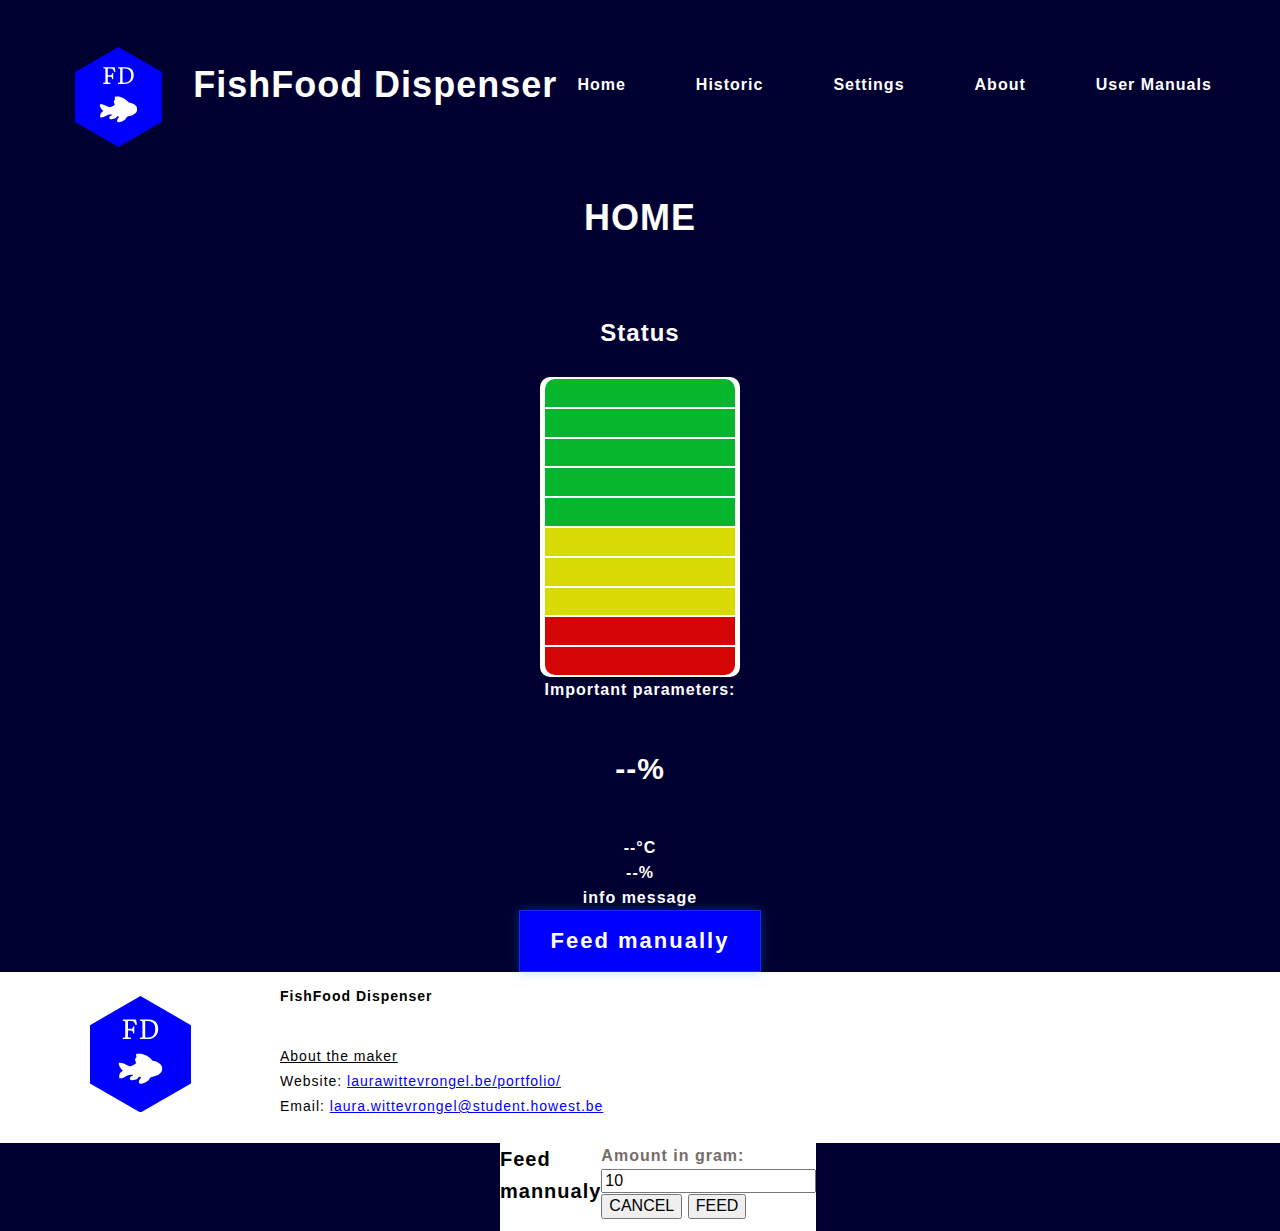
==== Code/Frontend/index.html @ 209d9089 "waterlevelsensor done" ====
<!DOCTYPE html>
<html lang="en">
  <head>
    <meta charset="utf-8" />
    <meta http-equiv="x-ua-compatible" content="ie=edge" />
    <title>FishFood Dispenser</title>
    <meta name="description" content="This is the user interface for the FishFood Dispenser" />
    <meta name="viewport" content="width=device-width, initial-scale=1.0" />
    <meta name="msapplication-TileColor" content="#0000ff" />
    <meta name="theme-color" content="#0000ff" />

    <link rel="apple-touch-icon" sizes="180x180" href="img/logo_small.png" />
    <link rel="icon" href="img/logo.svg" />
    <link rel="manifest" href="site.webmanifest" />
    <link rel="mask-icon" href="img/logo.svg" color="#0000ff" />
    <!-- font -->
    <!-- <link rel="stylesheet" href="https://use.typekit.net/zyk2gul.css"> -->
    <link rel="stylesheet" href="style/normalize.css" />
    <link rel="stylesheet" href="style/screen.css" />

    <script src="https://cdn.socket.io/4.0.0/socket.io.min.js" integrity="sha384-DkkWv9oJFWLIydBXXjkBWnG1/fuVhw8YPBq37uvvD6WSYRFRqr21eY5Dg9ZhmWdy" crossorigin="anonymous"></script>
    <script src="script/dataHandler.js"></script>
    <script src="script/app.js"></script>
    <!-- <div>Icons made by <a href="https://www.flaticon.com/authors/google" title="Google">Google</a> from <a href="https://www.flaticon.com/" title="Flaticon">www.flaticon.com</a></div> -->
  </head>
  <body>
    <div class="c-page js-home">
      <header class="o-row">
        <div class="o-container">
          <div class="c-header">
            <div class="c-header__logo">
              <div class="c-logo">
                <?xml version="1.0" standalone="no"?>
                <svg class="c-logo__image" xmlns="http://www.w3.org/2000/svg" viewBox="0 0 100.979 116.6" width="100.979" height="116.6">
                  <polygon fill="#0000ff" points="100.979,29.15 100.979,87.44999999999999 50.4895,116.6 0,87.44999999999999 0,29.15 50.4895,0"></polygon>
                  <path fill="white" fill-rule="nonzero" d="M8.26 19.60L0 19.60L0 18.26L1.62 18.00Q2.16 17.92 2.32 17.64Q2.49 17.36 2.49 16.58L2.49 16.58L2.49 2.91Q2.49 2.18 2.31 1.93Q2.13 1.68 1.57 1.60L1.57 1.60L0 1.34L0 0L13.27 0L14.28 5.01L12.82 5.52Q12.21 3.81 11.65 2.95Q11.09 2.10 10.30 1.81Q9.52 1.51 8.18 1.51L8.18 1.51L5.26 1.51L5.26 9.32L7.70 9.32Q8.74 9.32 9.21 9.21Q9.69 9.10 9.88 8.61Q10.08 8.12 10.30 7.03L10.30 7.03L11.59 6.86L11.59 13.78L10.30 14Q10.11 12.63 9.90 12.01Q9.69 11.40 9.20 11.23Q8.71 11.06 7.70 11.06L7.70 11.06L5.26 11.06L5.26 16.63Q5.26 17.39 5.47 17.68Q5.68 17.98 6.30 18.03L6.30 18.03L8.26 18.26L8.26 19.60ZM24.47 19.60L17.22 19.60L17.22 18.26L18.84 18.00Q19.38 17.92 19.54 17.64Q19.71 17.36 19.71 16.58L19.71 16.58L19.71 2.91Q19.71 2.18 19.53 1.95Q19.35 1.71 18.79 1.60L18.79 1.60L17.22 1.34L17.22 0L25.26 0Q28.59 0 30.87 1.06Q33.15 2.13 34.33 4.17Q35.50 6.22 35.50 9.18L35.50 9.18Q35.50 11.62 34.76 13.55Q34.02 15.48 32.59 16.84Q31.16 18.20 29.12 18.90Q27.08 19.60 24.47 19.60L24.47 19.60ZM24.50 18.06L24.50 18.06Q26.57 18.06 28.07 17.54Q29.57 17.02 30.56 15.96Q31.56 14.90 32.03 13.26Q32.51 11.62 32.51 9.41L32.51 9.41Q32.51 6.83 31.65 5.07Q30.80 3.30 29.13 2.41Q27.47 1.51 25.03 1.51L25.03 1.51L22.48 1.51L22.48 17.92Q22.79 17.98 23.38 18.02Q23.97 18.06 24.50 18.06Z" transform="translate(32.738, 23.5)"></path>
                  <g fill="white" color="white" transform="translate(28.4895 51.1) scale(0.44)">
                    <svg width="100.0" height="100.0" x="0.0" y="0.0" viewBox="0 0 100 100">
                      <g>
                        <path fill-rule="evenodd" clip-rule="evenodd" d="M99.528,49.22c0,2.451-0.614,4.667-1.84,6.651   c-1.226,1.979-2.802,3.702-4.734,5.164c-1.93,1.458-4.057,2.671-6.378,3.636c-2.32,0.968-4.549,1.684-6.688,2.152   c-0.99,0.261-2.06,0.417-3.206,0.471c-1.149,0.051-2.165,0.417-3.054,1.096c-0.678,0.521-1.276,1.107-1.799,1.761   c-0.521,0.652-1.019,1.33-1.486,2.034c-0.472,0.703-0.939,1.407-1.411,2.11c-0.468,0.707-0.989,1.344-1.563,1.917   c-0.834,0.889-2.009,1.748-3.521,2.582c-1.513,0.837-3.104,1.579-4.772,2.231c-1.668,0.653-3.34,1.188-5.008,1.605   c-1.669,0.417-3.104,0.624-4.305,0.624c-0.624,0-1.159-0.144-1.602-0.431c-0.445-0.286-0.809-0.665-1.099-1.133   c-0.286-0.472-0.493-0.978-0.624-1.525c-0.13-0.548-0.197-1.082-0.197-1.604c0-0.889,0.248-1.802,0.745-2.738   c0.497-0.939,1.044-1.853,1.643-2.741c0.599-0.885,1.146-1.693,1.643-2.423c0.497-0.732,0.745-1.356,0.745-1.878   c0-0.055-0.016-0.118-0.041-0.197c-0.025-0.077-0.038-0.144-0.038-0.194c-0.261-0.105-0.783-0.249-1.566-0.43   c-0.78-0.186-1.303-0.303-1.563-0.354c-0.051,0-0.182-0.013-0.392-0.038c-0.207-0.026-0.366-0.039-0.468-0.039   c-0.366,0-0.589,0.013-0.665,0.039c-0.08,0.025-0.118,0.089-0.118,0.193c0,0.105-0.038,0.274-0.118,0.51   c-0.079,0.235-0.273,0.535-0.586,0.901c-0.155,0.155-0.417,0.417-0.783,0.779c-0.366,0.366-0.758,0.758-1.175,1.175   c-0.417,0.418-0.809,0.809-1.171,1.175c-0.366,0.363-0.628,0.624-0.783,0.78c-0.418,0.105-1.149,0.274-2.19,0.51   c-1.045,0.235-2.14,0.471-3.286,0.703c-1.149,0.236-2.244,0.472-3.289,0.707c-1.041,0.232-1.773,0.376-2.19,0.43H29.81   c-1.512,0-2.554-0.328-3.13-0.98c-0.572-0.649-0.859-1.655-0.859-3.012c0-0.99,0.223-1.85,0.666-2.582   c0.442-0.729,1.002-1.369,1.681-1.917c0.678-0.548,1.448-1.016,2.309-1.407c0.862-0.392,1.684-0.745,2.467-1.057v-0.783   c0-0.156-0.235-0.3-0.706-0.43c-0.469-0.131-1.016-0.223-1.644-0.274c-0.624-0.051-1.251-0.092-1.878-0.117   c-0.624-0.025-1.066-0.038-1.328-0.038c-2.034,0-3.967,0.417-5.791,1.251s-3.639,1.748-5.438,2.738   c-1.799,0.993-3.64,1.903-5.518,2.737c-1.876,0.838-3.885,1.255-6.024,1.255c-0.678,0-1.276-0.054-1.799-0.156   c-0.521-0.104-0.913-0.602-1.175-1.486c0-0.262-0.013-0.783-0.038-1.566s-0.038-1.306-0.038-1.563c0-1.462,0.207-2.754,0.624-3.875   c0.417-1.12,0.99-2.152,1.723-3.091c0.729-0.939,1.563-1.851,2.502-2.738c0.939-0.886,1.958-1.824,3.054-2.817v-0.78   c-1.251-0.783-2.362-1.761-3.327-2.936s-1.837-2.426-2.62-3.757c-0.783-1.328-1.449-2.713-1.996-4.146   c-0.548-1.436-1.028-2.779-1.445-4.03c0-0.051-0.014-0.169-0.042-0.351C0.013,37.338,0,37.194,0,37.09   c0-0.937,0.324-1.445,0.978-1.525c0.652-0.076,1.344-0.118,2.072-0.118c2.35,0,4.671,0.417,6.967,1.255   c2.295,0.834,4.498,1.744,6.609,2.738c2.114,0.99,4.098,1.903,5.947,2.737c1.853,0.835,3.56,1.252,5.126,1.252   c0.678,0,1.693-0.3,3.05-0.901c1.356-0.599,2.726-1.302,4.11-2.11c1.382-0.81,2.582-1.644,3.598-2.506   c1.019-0.859,1.525-1.525,1.525-1.993v-0.392c-0.363-1.044-0.848-2.19-1.446-3.441c-0.602-1.255-0.9-2.452-0.9-3.602   c0-0.783,0.169-1.433,0.509-1.954c0.338-0.522,0.704-1.02,1.096-1.487c0.392-0.471,0.755-0.939,1.096-1.41   c0.337-0.468,0.509-1.016,0.509-1.643c0-0.835-0.156-1.589-0.471-2.268c-0.313-0.678-0.469-1.436-0.469-2.27   c0-0.783,0.338-1.344,1.016-1.685c0.679-0.337,1.449-0.561,2.309-0.662c0.862-0.105,1.71-0.131,2.544-0.08   c0.834,0.052,1.436,0.08,1.799,0.08c2.767,0,5.349,0.313,7.746,0.939c2.4,0.624,4.696,1.512,6.887,2.658   c2.19,1.149,4.291,2.49,6.297,4.03c2.01,1.538,3.98,3.193,5.909,4.967c0.105,0.105,0.3,0.315,0.586,0.628   c0.287,0.312,0.602,0.64,0.939,0.977c0.341,0.341,0.665,0.666,0.978,0.978c0.315,0.315,0.521,0.497,0.627,0.548   c0.156,0.105,0.535,0.223,1.134,0.354c0.602,0.131,1.251,0.273,1.958,0.43c0.703,0.156,1.369,0.313,1.993,0.472   c0.627,0.155,1.019,0.261,1.175,0.312c1.983,0.783,3.926,1.668,5.829,2.658c1.904,0.994,3.585,2.152,5.046,3.483   c1.462,1.331,2.634,2.868,3.521,4.616C99.083,44.902,99.528,46.924,99.528,49.22z"></path>
                        <path fill-rule="evenodd" clip-rule="evenodd" fill="currentColor" d="M38.419,41.785c-0.055,0-0.118-0.013-0.197-0.038   c-0.077-0.025-0.144-0.041-0.194-0.041c-0.262,0-0.679,0.172-1.252,0.51c-0.572,0.34-1.148,0.744-1.722,1.213   c-0.573,0.471-1.07,0.978-1.487,1.524c-0.417,0.548-0.624,1.032-0.624,1.449v0.859l1.563,12.519   c0.156,0.472,0.471,0.824,0.939,1.057c0.468,0.236,0.99,0.405,1.563,0.51c0.577,0.105,1.15,0.156,1.723,0.156   c0.573,0,1.07,0,1.487,0c0-1.513-0.051-3.143-0.156-4.891c-0.104-1.748-0.248-3.496-0.43-5.24   c-0.185-1.748-0.379-3.445-0.589-5.088C38.836,44.642,38.626,43.142,38.419,41.785z"></path>
                        <path fill-rule="evenodd" clip-rule="evenodd" fill="currentColor" d="M49.371,37.09c-0.051,0-0.169-0.013-0.351-0.038   c-0.182-0.026-0.327-0.039-0.43-0.039c-1.356,0-2.531,0.417-3.521,1.252c-0.99,0.834-1.382,2.009-1.175,3.521l3.13,21.908   c0,0.104,0.197,0.248,0.589,0.43c0.389,0.185,0.717,0.303,0.978,0.354s0.821,0.104,1.681,0.156c0.86,0.054,1.424,0.079,1.682,0.079   c0-0.21-0.013-0.589-0.038-1.137s-0.051-1.12-0.077-1.719c-0.028-0.602-0.054-1.175-0.079-1.723S51.721,59.207,51.721,59   c-0.055-0.834-0.197-2.282-0.43-4.343c-0.236-2.06-0.472-4.266-0.707-6.612c-0.232-2.347-0.468-4.55-0.703-6.612   C49.648,39.372,49.477,37.927,49.371,37.09z"></path>
                        <path fill-rule="evenodd" clip-rule="evenodd" fill="currentColor" d="M60.326,34.743c-0.156-0.417-0.366-0.665-0.624-0.742   c-0.261-0.079-0.576-0.117-0.938-0.117c-0.472,0-0.876,0.051-1.214,0.155c-0.341,0.105-0.72,0.338-1.137,0.704v1.958v1.955   c0.055,0.678,0.144,1.681,0.274,3.012s0.261,2.843,0.392,4.54c0.13,1.693,0.286,3.479,0.471,5.358   c0.182,1.878,0.351,3.664,0.507,5.358c0.159,1.696,0.302,3.222,0.433,4.578s0.22,2.347,0.274,2.974   c0,0.104,0.102,0.261,0.312,0.471c0.207,0.207,0.366,0.313,0.468,0.313c0.159,0,0.434,0.025,0.821,0.076   c0.392,0.055,0.809,0.093,1.255,0.118c0.442,0.025,0.859,0.054,1.251,0.079s0.665,0.038,0.821,0.038   c0-0.155-0.013-0.43-0.038-0.821c-0.028-0.392-0.054-0.821-0.079-1.289c-0.025-0.472-0.051-0.901-0.08-1.293   c-0.025-0.392-0.038-0.665-0.038-0.821c-0.051-0.678-0.156-1.71-0.312-3.092c-0.156-1.382-0.341-2.944-0.548-4.692   c-0.21-1.748-0.43-3.588-0.666-5.518c-0.235-1.93-0.455-3.77-0.665-5.518c-0.207-1.745-0.392-3.312-0.548-4.692   C60.563,36.453,60.432,35.421,60.326,34.743z"></path>
                        <path fill-rule="evenodd" clip-rule="evenodd" fill="currentColor" d="M75.975,64.477c0-0.156,0-0.392,0-0.704   c0-0.312,0.013-0.665,0.041-1.057c0.025-0.392,0.039-0.742,0.039-1.057c0-0.313,0-0.548,0-0.704c0-1.617-0.156-3.193-0.472-4.734   c-0.312-1.537-0.468-3.117-0.468-4.734c0-0.99,0.235-1.563,0.703-1.719c0.472-0.156,1.175-0.236,2.114-0.236   c0.99,0,1.837,0.156,2.541,0.469c0.706,0.314,1.554,0.471,2.544,0.471c1.355,0,2.492-0.379,3.403-1.133   c0.913-0.758,1.369-1.866,1.369-3.327c0-1.407-0.469-2.478-1.407-3.21c-0.939-0.729-2.061-1.095-3.365-1.095   c-0.679,0-1.29,0.131-1.838,0.392c-0.547,0.261-1.069,0.548-1.566,0.862c-0.496,0.313-1.002,0.599-1.524,0.86   c-0.522,0.261-1.096,0.392-1.723,0.392c-0.312,0-0.69-0.013-1.134-0.038c-0.442-0.029-0.716-0.303-0.821-0.822   c0-0.314-0.025-0.888-0.079-1.722c-0.051-0.834-0.118-1.71-0.194-2.62c-0.079-0.914-0.169-1.773-0.273-2.582   c-0.105-0.81-0.185-1.373-0.236-1.685c-0.051-0.261-0.169-0.586-0.354-0.978c-0.181-0.392-0.324-0.586-0.43-0.586H68.62   c0,0.313,0.013,0.885,0.038,1.72c0.029,0.834,0.055,1.696,0.08,2.582c0.025,0.888,0.066,1.747,0.117,2.582   c0.051,0.834,0.076,1.41,0.076,1.722c0.055,0.889,0.186,2.439,0.393,4.655c0.21,2.219,0.445,4.578,0.706,7.081   c0.258,2.505,0.507,4.864,0.742,7.083c0.235,2.217,0.404,3.767,0.509,4.655h0.784h0.779c0.262-0.055,0.783-0.169,1.566-0.354   C75.194,64.725,75.714,64.581,75.975,64.477z"></path>
                      </g>
                    </svg>
                  </g>
                </svg>
              </div>
            </div>
            <h1 class="c-header__title">FishFood Dispenser</h1>
            <div class="c-header__nav">
              <nav class="c-nav">
                <ul class="o-list c-nav__list">
                  <li class="c-nav__item is-selected"><a class="c-nav__link" href="index.html">Home</a></li>
                  <li class="c-nav__item"><a class="c-nav__link" href="data.html">Historic</a></li>
                  <li class="c-nav__item"><a class="c-nav__link" href="settings.html">Settings</a></li>
                  <li class="c-nav__item"><a class="c-nav__link" href="about.html">About</a></li>
                  <li class="c-nav__item"><a class="c-nav__link" href="usermanuals.html">User Manuals</a></li>
                </ul>
              </nav>
            </div>
            <div class="o-section">
              <div class="o-layout">
                <h3 class="o-layout__item c-title--hide">HOME</h3>
              </div>
            </div>
            <div class="c-header__mobile-nav-trigger">
              <button class="o-button-reset c-nav-trigger js-toggle-nav">
                <svg class="c-nav-trigger__svg" viewBox="0 0 24 24" xmlns="http://www.w3.org/2000/svg">
                  <path d="M3 18h18v-2H3v2zm0-5h18v-2H3v2zm0-7v2h18V6H3z" />
                </svg>
              </button>
            </div>
          </div>
        </div>
      </header>
      <div class="c-page--center">
        <section class="o-row c-title">
          <div class="o-container">
            <div class="o-section">
              <div class="o-layout">
                <h1 class="o-layout__item">HOME</h1>
              </div>
            </div>
          </div>
        </section>
        <section class="o-row">
          <div class="o-container">
            <div class="o-section c-status">
              <div class="o-layout">
                <!-- <label for="boven">Waarde van fotodiode boven: </label>
                <input type="text" name="boven" id="boven" class="js-boven"/>
                <label for="onder">Waarde van fotodiode onder: </label>
                <input type="text" name="onder" id="onder" class="js-onder"/>
                <input type="submit" class="js-verzend-data"></input> -->
                <div class="o-layout__item"><h2 class="c-status__title">Status</h2></div>
                <div class="o-layout__item">
                  <div class="c-status-bar o-layout--align-center o-layout--row-column">
                    <div class="c-status-bar--9 o-layout--justify-center c-status-bar--full"></div>
                    <div class="c-status-bar--8 o-layout--justify-center c-status-bar--full"></div>
                    <div class="c-status-bar--7 o-layout--justify-center c-status-bar--full"></div>
                    <div class="c-status-bar--6 o-layout--justify-center c-status-bar--full"></div>
                    <div class="c-status-bar--5 o-layout--justify-center c-status-bar--full"></div>
                    <div class="c-status-bar--4 o-layout--justify-center c-status-bar--almost-empty"></div>
                    <div class="c-status-bar--3 o-layout--justify-center c-status-bar--almost-empty"></div>
                    <div class="c-status-bar--2 o-layout--justify-center c-status-bar--almost-empty"></div>
                    <div class="c-status-bar--1 o-layout--justify-center c-status-bar--empty"></div>
                    <div class="c-status-bar--0 o-layout--justify-center c-status-bar--empty"></div>
                  </div>
                </div>
                <div class="o-layout__item"><p>Important parameters:</p></div>
                <div class="o-layout__item js-status-percentage c-status-bar__percentage"><p>--%</p></div>
                <div class="o-layout__item js-watertemp c-status__parameter--watertemp">--°C</div>
                <div class="o-layout__item js-waterlevel c-status__parameter--waterlevel">--%</div>
                <div class="o-layout__item js-status-message c-status-bar__message">info message</div>
                <div class="o-layout__item btn_feedmanually">
                  <div class="c-btn-cta js-btn-feedmanually">
                    <a class="c-btn-cta--link" href="#!">Feed manually</a>
                  </div>
                </div>
              </div>
            </div>
          </div>
        </section>
      </div>
      <footer class="c-footer">
        <div class="o-container">
          <div class="o-section">
            <div class="o-layout">
              <div class="c-footer__logo u-1-of-5-bp3 u-1-of-3">
                <?xml version="1.0" standalone="no"?>
                <svg class="c-logo__image" xmlns="http://www.w3.org/2000/svg" viewBox="0 0 100.979 116.6" width="100.979" height="116.6">
                  <polygon fill="#0000ff" points="100.979,29.15 100.979,87.44999999999999 50.4895,116.6 0,87.44999999999999 0,29.15 50.4895,0"></polygon>
                  <path fill="white" fill-rule="nonzero" d="M8.26 19.60L0 19.60L0 18.26L1.62 18.00Q2.16 17.92 2.32 17.64Q2.49 17.36 2.49 16.58L2.49 16.58L2.49 2.91Q2.49 2.18 2.31 1.93Q2.13 1.68 1.57 1.60L1.57 1.60L0 1.34L0 0L13.27 0L14.28 5.01L12.82 5.52Q12.21 3.81 11.65 2.95Q11.09 2.10 10.30 1.81Q9.52 1.51 8.18 1.51L8.18 1.51L5.26 1.51L5.26 9.32L7.70 9.32Q8.74 9.32 9.21 9.21Q9.69 9.10 9.88 8.61Q10.08 8.12 10.30 7.03L10.30 7.03L11.59 6.86L11.59 13.78L10.30 14Q10.11 12.63 9.90 12.01Q9.69 11.40 9.20 11.23Q8.71 11.06 7.70 11.06L7.70 11.06L5.26 11.06L5.26 16.63Q5.26 17.39 5.47 17.68Q5.68 17.98 6.30 18.03L6.30 18.03L8.26 18.26L8.26 19.60ZM24.47 19.60L17.22 19.60L17.22 18.26L18.84 18.00Q19.38 17.92 19.54 17.64Q19.71 17.36 19.71 16.58L19.71 16.58L19.71 2.91Q19.71 2.18 19.53 1.95Q19.35 1.71 18.79 1.60L18.79 1.60L17.22 1.34L17.22 0L25.26 0Q28.59 0 30.87 1.06Q33.15 2.13 34.33 4.17Q35.50 6.22 35.50 9.18L35.50 9.18Q35.50 11.62 34.76 13.55Q34.02 15.48 32.59 16.84Q31.16 18.20 29.12 18.90Q27.08 19.60 24.47 19.60L24.47 19.60ZM24.50 18.06L24.50 18.06Q26.57 18.06 28.07 17.54Q29.57 17.02 30.56 15.96Q31.56 14.90 32.03 13.26Q32.51 11.62 32.51 9.41L32.51 9.41Q32.51 6.83 31.65 5.07Q30.80 3.30 29.13 2.41Q27.47 1.51 25.03 1.51L25.03 1.51L22.48 1.51L22.48 17.92Q22.79 17.98 23.38 18.02Q23.97 18.06 24.50 18.06Z" transform="translate(32.738, 23.5)"></path>
                  <g fill="white" color="white" transform="translate(28.4895 51.1) scale(0.44)">
                    <svg width="100.0" height="100.0" x="0.0" y="0.0" viewBox="0 0 100 100">
                      <g>
                        <path fill-rule="evenodd" clip-rule="evenodd" d="M99.528,49.22c0,2.451-0.614,4.667-1.84,6.651   c-1.226,1.979-2.802,3.702-4.734,5.164c-1.93,1.458-4.057,2.671-6.378,3.636c-2.32,0.968-4.549,1.684-6.688,2.152   c-0.99,0.261-2.06,0.417-3.206,0.471c-1.149,0.051-2.165,0.417-3.054,1.096c-0.678,0.521-1.276,1.107-1.799,1.761   c-0.521,0.652-1.019,1.33-1.486,2.034c-0.472,0.703-0.939,1.407-1.411,2.11c-0.468,0.707-0.989,1.344-1.563,1.917   c-0.834,0.889-2.009,1.748-3.521,2.582c-1.513,0.837-3.104,1.579-4.772,2.231c-1.668,0.653-3.34,1.188-5.008,1.605   c-1.669,0.417-3.104,0.624-4.305,0.624c-0.624,0-1.159-0.144-1.602-0.431c-0.445-0.286-0.809-0.665-1.099-1.133   c-0.286-0.472-0.493-0.978-0.624-1.525c-0.13-0.548-0.197-1.082-0.197-1.604c0-0.889,0.248-1.802,0.745-2.738   c0.497-0.939,1.044-1.853,1.643-2.741c0.599-0.885,1.146-1.693,1.643-2.423c0.497-0.732,0.745-1.356,0.745-1.878   c0-0.055-0.016-0.118-0.041-0.197c-0.025-0.077-0.038-0.144-0.038-0.194c-0.261-0.105-0.783-0.249-1.566-0.43   c-0.78-0.186-1.303-0.303-1.563-0.354c-0.051,0-0.182-0.013-0.392-0.038c-0.207-0.026-0.366-0.039-0.468-0.039   c-0.366,0-0.589,0.013-0.665,0.039c-0.08,0.025-0.118,0.089-0.118,0.193c0,0.105-0.038,0.274-0.118,0.51   c-0.079,0.235-0.273,0.535-0.586,0.901c-0.155,0.155-0.417,0.417-0.783,0.779c-0.366,0.366-0.758,0.758-1.175,1.175   c-0.417,0.418-0.809,0.809-1.171,1.175c-0.366,0.363-0.628,0.624-0.783,0.78c-0.418,0.105-1.149,0.274-2.19,0.51   c-1.045,0.235-2.14,0.471-3.286,0.703c-1.149,0.236-2.244,0.472-3.289,0.707c-1.041,0.232-1.773,0.376-2.19,0.43H29.81   c-1.512,0-2.554-0.328-3.13-0.98c-0.572-0.649-0.859-1.655-0.859-3.012c0-0.99,0.223-1.85,0.666-2.582   c0.442-0.729,1.002-1.369,1.681-1.917c0.678-0.548,1.448-1.016,2.309-1.407c0.862-0.392,1.684-0.745,2.467-1.057v-0.783   c0-0.156-0.235-0.3-0.706-0.43c-0.469-0.131-1.016-0.223-1.644-0.274c-0.624-0.051-1.251-0.092-1.878-0.117   c-0.624-0.025-1.066-0.038-1.328-0.038c-2.034,0-3.967,0.417-5.791,1.251s-3.639,1.748-5.438,2.738   c-1.799,0.993-3.64,1.903-5.518,2.737c-1.876,0.838-3.885,1.255-6.024,1.255c-0.678,0-1.276-0.054-1.799-0.156   c-0.521-0.104-0.913-0.602-1.175-1.486c0-0.262-0.013-0.783-0.038-1.566s-0.038-1.306-0.038-1.563c0-1.462,0.207-2.754,0.624-3.875   c0.417-1.12,0.99-2.152,1.723-3.091c0.729-0.939,1.563-1.851,2.502-2.738c0.939-0.886,1.958-1.824,3.054-2.817v-0.78   c-1.251-0.783-2.362-1.761-3.327-2.936s-1.837-2.426-2.62-3.757c-0.783-1.328-1.449-2.713-1.996-4.146   c-0.548-1.436-1.028-2.779-1.445-4.03c0-0.051-0.014-0.169-0.042-0.351C0.013,37.338,0,37.194,0,37.09   c0-0.937,0.324-1.445,0.978-1.525c0.652-0.076,1.344-0.118,2.072-0.118c2.35,0,4.671,0.417,6.967,1.255   c2.295,0.834,4.498,1.744,6.609,2.738c2.114,0.99,4.098,1.903,5.947,2.737c1.853,0.835,3.56,1.252,5.126,1.252   c0.678,0,1.693-0.3,3.05-0.901c1.356-0.599,2.726-1.302,4.11-2.11c1.382-0.81,2.582-1.644,3.598-2.506   c1.019-0.859,1.525-1.525,1.525-1.993v-0.392c-0.363-1.044-0.848-2.19-1.446-3.441c-0.602-1.255-0.9-2.452-0.9-3.602   c0-0.783,0.169-1.433,0.509-1.954c0.338-0.522,0.704-1.02,1.096-1.487c0.392-0.471,0.755-0.939,1.096-1.41   c0.337-0.468,0.509-1.016,0.509-1.643c0-0.835-0.156-1.589-0.471-2.268c-0.313-0.678-0.469-1.436-0.469-2.27   c0-0.783,0.338-1.344,1.016-1.685c0.679-0.337,1.449-0.561,2.309-0.662c0.862-0.105,1.71-0.131,2.544-0.08   c0.834,0.052,1.436,0.08,1.799,0.08c2.767,0,5.349,0.313,7.746,0.939c2.4,0.624,4.696,1.512,6.887,2.658   c2.19,1.149,4.291,2.49,6.297,4.03c2.01,1.538,3.98,3.193,5.909,4.967c0.105,0.105,0.3,0.315,0.586,0.628   c0.287,0.312,0.602,0.64,0.939,0.977c0.341,0.341,0.665,0.666,0.978,0.978c0.315,0.315,0.521,0.497,0.627,0.548   c0.156,0.105,0.535,0.223,1.134,0.354c0.602,0.131,1.251,0.273,1.958,0.43c0.703,0.156,1.369,0.313,1.993,0.472   c0.627,0.155,1.019,0.261,1.175,0.312c1.983,0.783,3.926,1.668,5.829,2.658c1.904,0.994,3.585,2.152,5.046,3.483   c1.462,1.331,2.634,2.868,3.521,4.616C99.083,44.902,99.528,46.924,99.528,49.22z"></path>
                        <path fill-rule="evenodd" clip-rule="evenodd" fill="currentColor" d="M38.419,41.785c-0.055,0-0.118-0.013-0.197-0.038   c-0.077-0.025-0.144-0.041-0.194-0.041c-0.262,0-0.679,0.172-1.252,0.51c-0.572,0.34-1.148,0.744-1.722,1.213   c-0.573,0.471-1.07,0.978-1.487,1.524c-0.417,0.548-0.624,1.032-0.624,1.449v0.859l1.563,12.519   c0.156,0.472,0.471,0.824,0.939,1.057c0.468,0.236,0.99,0.405,1.563,0.51c0.577,0.105,1.15,0.156,1.723,0.156   c0.573,0,1.07,0,1.487,0c0-1.513-0.051-3.143-0.156-4.891c-0.104-1.748-0.248-3.496-0.43-5.24   c-0.185-1.748-0.379-3.445-0.589-5.088C38.836,44.642,38.626,43.142,38.419,41.785z"></path>
                        <path fill-rule="evenodd" clip-rule="evenodd" fill="currentColor" d="M49.371,37.09c-0.051,0-0.169-0.013-0.351-0.038   c-0.182-0.026-0.327-0.039-0.43-0.039c-1.356,0-2.531,0.417-3.521,1.252c-0.99,0.834-1.382,2.009-1.175,3.521l3.13,21.908   c0,0.104,0.197,0.248,0.589,0.43c0.389,0.185,0.717,0.303,0.978,0.354s0.821,0.104,1.681,0.156c0.86,0.054,1.424,0.079,1.682,0.079   c0-0.21-0.013-0.589-0.038-1.137s-0.051-1.12-0.077-1.719c-0.028-0.602-0.054-1.175-0.079-1.723S51.721,59.207,51.721,59   c-0.055-0.834-0.197-2.282-0.43-4.343c-0.236-2.06-0.472-4.266-0.707-6.612c-0.232-2.347-0.468-4.55-0.703-6.612   C49.648,39.372,49.477,37.927,49.371,37.09z"></path>
                        <path fill-rule="evenodd" clip-rule="evenodd" fill="currentColor" d="M60.326,34.743c-0.156-0.417-0.366-0.665-0.624-0.742   c-0.261-0.079-0.576-0.117-0.938-0.117c-0.472,0-0.876,0.051-1.214,0.155c-0.341,0.105-0.72,0.338-1.137,0.704v1.958v1.955   c0.055,0.678,0.144,1.681,0.274,3.012s0.261,2.843,0.392,4.54c0.13,1.693,0.286,3.479,0.471,5.358   c0.182,1.878,0.351,3.664,0.507,5.358c0.159,1.696,0.302,3.222,0.433,4.578s0.22,2.347,0.274,2.974   c0,0.104,0.102,0.261,0.312,0.471c0.207,0.207,0.366,0.313,0.468,0.313c0.159,0,0.434,0.025,0.821,0.076   c0.392,0.055,0.809,0.093,1.255,0.118c0.442,0.025,0.859,0.054,1.251,0.079s0.665,0.038,0.821,0.038   c0-0.155-0.013-0.43-0.038-0.821c-0.028-0.392-0.054-0.821-0.079-1.289c-0.025-0.472-0.051-0.901-0.08-1.293   c-0.025-0.392-0.038-0.665-0.038-0.821c-0.051-0.678-0.156-1.71-0.312-3.092c-0.156-1.382-0.341-2.944-0.548-4.692   c-0.21-1.748-0.43-3.588-0.666-5.518c-0.235-1.93-0.455-3.77-0.665-5.518c-0.207-1.745-0.392-3.312-0.548-4.692   C60.563,36.453,60.432,35.421,60.326,34.743z"></path>
                        <path fill-rule="evenodd" clip-rule="evenodd" fill="currentColor" d="M75.975,64.477c0-0.156,0-0.392,0-0.704   c0-0.312,0.013-0.665,0.041-1.057c0.025-0.392,0.039-0.742,0.039-1.057c0-0.313,0-0.548,0-0.704c0-1.617-0.156-3.193-0.472-4.734   c-0.312-1.537-0.468-3.117-0.468-4.734c0-0.99,0.235-1.563,0.703-1.719c0.472-0.156,1.175-0.236,2.114-0.236   c0.99,0,1.837,0.156,2.541,0.469c0.706,0.314,1.554,0.471,2.544,0.471c1.355,0,2.492-0.379,3.403-1.133   c0.913-0.758,1.369-1.866,1.369-3.327c0-1.407-0.469-2.478-1.407-3.21c-0.939-0.729-2.061-1.095-3.365-1.095   c-0.679,0-1.29,0.131-1.838,0.392c-0.547,0.261-1.069,0.548-1.566,0.862c-0.496,0.313-1.002,0.599-1.524,0.86   c-0.522,0.261-1.096,0.392-1.723,0.392c-0.312,0-0.69-0.013-1.134-0.038c-0.442-0.029-0.716-0.303-0.821-0.822   c0-0.314-0.025-0.888-0.079-1.722c-0.051-0.834-0.118-1.71-0.194-2.62c-0.079-0.914-0.169-1.773-0.273-2.582   c-0.105-0.81-0.185-1.373-0.236-1.685c-0.051-0.261-0.169-0.586-0.354-0.978c-0.181-0.392-0.324-0.586-0.43-0.586H68.62   c0,0.313,0.013,0.885,0.038,1.72c0.029,0.834,0.055,1.696,0.08,2.582c0.025,0.888,0.066,1.747,0.117,2.582   c0.051,0.834,0.076,1.41,0.076,1.722c0.055,0.889,0.186,2.439,0.393,4.655c0.21,2.219,0.445,4.578,0.706,7.081   c0.258,2.505,0.507,4.864,0.742,7.083c0.235,2.217,0.404,3.767,0.509,4.655h0.784h0.779c0.262-0.055,0.783-0.169,1.566-0.354   C75.194,64.725,75.714,64.581,75.975,64.477z"></path>
                      </g>
                    </svg>
                  </g>
                </svg>
              </div>
              <div class="c-footer__text u-2-of-5-bp3 u-2-of-3">
                <h1 class="c-footer__title">FishFood Dispenser</h1>
                <p> 
                <div class="c-footer__subtitle">About the maker</div>
                <div class="c-footer__item">Website: <a class="c-footer__link" href="http://laurawittevrongel.be/portfolio/">laurawittevrongel.be/portfolio/</a></div>
                <div class="c-footer__item">Email: <a class="c-footer__link" href="mailto:laura.wittevrongel@student.howest.be">laura.wittevrongel@student.howest.be</a></div>
                </p>
              </div>
            </div>
          </div>
        </div>
      </footer>
    <aside class="c-mobile-nav">
      <div class="c-mobile-nav__bg"></div>
      <div class="c-mobile-nav__body">
        <div class="c-mobile-nav__header">
          <button class="o-button-reset c-nav-trigger js-toggle-nav">
            <?xml version="1.0" encoding="iso-8859-1"?>
            <svg class="c-nav-trigger__svg--arrow" version="1.1" id="Capa_1" xmlns="http://www.w3.org/2000/svg" xmlns:xlink="http://www.w3.org/1999/xlink" x="0px" y="0px" viewBox="0 0 256 256" style="enable-background: new 0 0 256 256" xml:space="preserve">
              <g>
                <g>
                  <polygon points="79.093,0 48.907,30.187 146.72,128 48.907,225.813 79.093,256 207.093,128 		" />
                </g>
              </g>
            </svg>
          </button>
        </div>
        <div class="c-mobile-nav__nav c-mobile-nav__nav--main">
          <nav class="c-nav">
            <ul class="o-list c-nav__list">
              <li class="c-nav__item is-selected"><a class="c-nav__link" href="index.html">Home</a></li>
              <li class="c-nav__item"><a class="c-nav__link" href="data.html">Data</a></li>
              <li class="c-nav__item"><a class="c-nav__link" href="settings.html">Settings</a></li>
              <li class="c-nav__item"><a class="c-nav__link" href="about.html">About</a></li>
              <li class="c-nav__item"><a class="c-nav__link" href="usermanuals.html">User Manuals</a></li>
            </ul>
          </nav>
        </div>
      </div>
    </aside>
    <div class="o-section">
      <div class="o-layout">
        <div class="c-modal">
          <h3 class="c-modal__title o-layout__item">Feed mannualy</h3>
          <hr />
          <div class="c-modal__content">
            <div class="o-layout__item"">
              <label for="amount" class="c-modal__modaltext">Amount in gram: </label>
              <input type="text" class="c-modal__modalamount" id="amount" min="10" max="30" value="10" />
            </div>
            <div class="o-layout__item"">
              <button class="c-modal__btncancel">CANCEL</button>
              <button class="c-modal__btnfeed">FEED</button>
            </div>
          </div>
        </div>
      </div>
    </div>
    </div>
  </body>
</html>
---- Code/Frontend/style/screen.css ----
/*------------------------------------*\
  #FONTS
\*------------------------------------*/

/*------------------------------------*\
  #GENERIC
\*------------------------------------*/

/*
    Generic: Page
    ---
    Global page styles + universal box-sizing:
*/

html {
  font-size: 16px;
  line-height: 25px;
  /*font-family: "", Helvetica, arial, sans-serif;*/
  font-family: 'Bree Serif', Helvetica, arial, sans-serif;
  font-weight: 700;
  font-style: normal;
  color: #ffffff;
  box-sizing: border-box;
  -webkit-font-smoothing: antialiased;
  -moz-osx-font-smoothing: grayscale;
  background-color: #000031;
  letter-spacing: 1px;
}

body{
  display: flex;
  flex-direction: column;
}



*,
*:before,
*:after {
  box-sizing: border-box;
  margin: 0;
}

/*
 * Remove text-shadow in selection highlight:
 * https://twitter.com/miketaylr/status/12228805301
 *
 * Customize the background color to match your design.
 */

::selection {
  background: #00ffff;
  color: #000;
  text-shadow: none;
}

/*------------------------------------*\
  #Elements
\*------------------------------------*/

/*
    Elements: Images
    ---
    Default markup for images to make them responsive
*/

img {
  max-width: 100%;
  vertical-align: top;
}

/*------------------------------------*\
  #Elements
\*------------------------------------*/

/*
    Elements: Header
    ---
    Default markup for the header
*/

header{
  position: fixed;
  top: 0;
}

/*
    Elements: typography
    ---
    Default markup for typographic elements
*/

h1,
h2,
h3 {
  font-weight: 700;
  color: #ffffff;
}

h1 {
  font-size: 36px;
  line-height: 48px;
  margin: 0 0 24px;
}

h2 {
  font-size: 24px;
  line-height: 40px;
  margin: 0 0 24px;
}

h3 {
  font-size: 20px;
  line-height: 32px;
  margin: 0 0 24px;
}

h4,
h5,
h6 {
  font-size: 20px;
  line-height: 24px;
  margin: 0 0 24px;
}

p,
ol,
ul,
dl,
table,
address,
figure {
  margin: 0 0 24px;
}

ul,
ol {
  padding-left: 24px;
}

li ul,
li ol {
  margin-bottom: 0;
}

blockquote {
  font-style: normal;
  font-size: 23px;
  line-height: 32px;
  margin: 0 0 24px;
}

blockquote * {
  font-size: inherit;
  line-height: inherit;
}

figcaption {
  font-weight: 400;
  font-size: 12px;
  line-height: 16px;
  margin-top: 8px;
}

hr {
  border: 0;
  height: 1px;
  background: LightGrey;
  margin: 0 0 24px;
}

a {
  color: #fff;
  transition: all 0.1s ease-in-out;
  cursor: pointer;
}

a:visited,
a:active {
  color: #0000ff;
}

a:hover,
a:focus {
  color: #00ffff;
}

/*------------------------------------*\
  #OBJECTS
\*------------------------------------*/

/*
    Objects: Row
    ---
    Creates a horizontal row that stretches the viewport and adds padding around children
*/

.o-row {
  position: relative;
  padding: 47px 47px 0;
  display: flow-root;
}

/* size modifiers */

.o-row--none {
  padding-top: 0;
  padding-bottom: 0;
}

.o-row--sm {
  padding-top: 15px;
  padding-bottom: 15px;
}

.o-row--lg {
  padding-top: 47px;
  padding-bottom: 24px;
}

.o-row--xl {
  padding-top: 72px;
  padding-bottom: 48px;
}

@media (min-width: 768px) {
  .o-row {
    padding-left: 48px;
    padding-right: 48px;
  }

  .o-row--md {
    padding-top: 48px;
    padding-bottom: 24px;
  }

  .o-row--lg {
    padding-top: 72px;
    padding-bottom: 48px;
  }
}

@media (min-width: 992px) {
  .o-row--xl {
    padding-top: 96px;
    padding-bottom: 72px;
  }
}

/*
    Objects: Container
    ---
    Creates a horizontal container that sets de global max-width
*/

.o-container {
  margin-left: auto;
  margin-right: auto;
  width: 100%;
  max-width: 75em; /* 1200 /16 = 75em */
}

/*
    Objects: section
    ---
    Creates vertical whitespace between adjacent sections inside a row
*/

.o-section {
  display: flow-root;
}

.o-section + .o-section {
  margin-top: 24px;
}

@media (min-width: 768px) {
  .o-section--lg + .o-section--lg,
  .o-section--xl + .o-section--xl {
    margin-top: 48px;
  }
}

@media (min-width: 1200px) {
  .o-section--xl + .o-section--xl {
    margin-top: 72px;
  }
}

/*
    Objects: Layout
    ---
    The layout object provides us with a column-style layout system. This object
    contains the basic structural elements, but classes should be complemented
    with width utilities
*/

.o-layout {
  display: flex;
  flex-wrap: wrap;
}

.o-layout__item {
  flex-basis: 100%;
}

.o-layout__item--subtitle {
  text-decoration: underline;
}

/* gutter modifiers, these affect o-layout__item too */

.o-layout--gutter {
  margin: 0 -12px;
}

.o-layout--gutter > .o-layout__item {
  padding: 0 12px;
}

.o-layout--gutter-sm {
  margin: 0 -6px;
}

.o-layout--gutter-sm > .o-layout__item {
  padding: 0 6px;
}

.o-layout--gutter-lg {
  margin: 0 -24px;
}

.o-layout--gutter-lg > .o-layout__item {
  padding: 0 24px;
}

.o-layout--gutter-xl {
  margin: 0 -48px;
}

.o-layout--gutter-xl > .o-layout__item {
  padding: 0 48px;
}

/* reverse horizontal row modifier */

.o-layout--row-reverse {
  flex-direction: row-reverse;
}

.o-layout--row-column {
  flex-direction: column;
}

/* Horizontal alignment modifiers*/

.o-layout--justify-start {
  justify-content: flex-start;
}

.o-layout--justify-end {
  justify-content: flex-end;
}

.o-layout--justify-center {
  justify-content: center;
}

.o-layout--justify-space-around {
  justify-content: space-around;
}

.o-layout--justify-space-evenly {
  justify-content: space-evenly;
}

.o-layout--justify-space-between {
  justify-content: space-between;
}

/* Vertical alignment modifiers */

.o-layout--align-start {
  align-items: flex-start;
}

.o-layout--align-end {
  align-items: flex-end;
}

.o-layout--align-center {
  align-items: center;
}

.o-layout--align-baseline {
  align-items: baseline;
}

/* Vertical alignment modifiers that only work if there is more than one flex item */

.o-layout--align-content-start {
  align-content: start;
}

.o-layout--align-content-end {
  align-content: end;
}

.o-layout--align-content-center {
  align-content: center;
}

.o-layout--align-content-space-around {
  align-content: space-around;
}

.o-layout--align-content-space-between {
  align-content: space-between;
}

/*
    Objects: List
    ---
    Small reusable object to remove default list styling from lists
*/

.o-list {
  list-style: none;
  padding: 0;
}

/*
    Object: Button reset
    ---
    Small button reset object
*/

.o-button-reset {
  border: none;
  margin: 0;
  padding: 0;
  width: auto;
  overflow: visible;
  background: transparent;

  /* inherit font & color from ancestor */
  color: inherit;
  font: inherit;

  /* Normalize `line-height`. Cannot be changed from `normal` in Firefox 4+. */
  line-height: normal;

  /* Corrects font smoothing for webkit */
  -webkit-font-smoothing: inherit;
  -moz-osx-font-smoothing: inherit;

  /* Corrects inability to style clickable `input` types in iOS */
  -webkit-appearance: none;
}

/*------------------------------------*\
  #COMPONENTS
\*------------------------------------*/

/*
    Component: content
    ---
    Content component
*/
.c-content{
  flex: 1;
  padding: 1.5rem
}

/*
    Component: mobile nav
    ---
    Dedicated mobile nav component
*/

.c-mobile-nav {
  /*Dit zorgt er voor dat de volledige mobiele navigatie tov de viewport bovenaan wordt gepositioneerd. Doordat het component een 
  position krijgt die anders is dan static komt die automatisch boven al de rest te staan. En ook omdat het lager in de markup staat 
  uiteraard.*/
  position: fixed;
  top: 0;
  right: 0;
  left: 0;
  height: 100vh;
  /*state 1*/
  /*opacity: 0;*/
  /*animeren tussen de 2 states.*/
  /*transition: opacity .25s;*/
  pointer-events: none; /*Pointer events is een property die specifieert of een element al dan niet een target mag zijn van mouse of touch events.*/
}

.has-mobile-nav .c-mobile-nav {
  /*state 2*/
  opacity: 1;
  /*Pointer events is een property die specifieert of een element al dan niet een target mag zijn van mouse of touch events*/
  /*pointer-events: auto zorgt er voor dat alle items weer klikbaar worden als de navigatie getoond wordt.*/
  pointer-events: auto;
}

.c-mobile-nav__header {
  display: flex;
  align-items: center;
  justify-content: space-between;
  margin-bottom: 16px;
}

.c-mobile-nav__bg {
  opacity: 0;
  position: absolute;
  top: 0;
  right: 0;
  left: 0;
  bottom: 0;
  background-color: #202024;
  transition: opacity 0.25s ease;
}

.has-mobile-nav .c-mobile-nav__bg {
  opacity: 0.5;
}

.c-page {
  transition: transform 0.25s ease;
  transform: translateX(0);
}

.c-page--center {
  text-align: center;
}

.has-mobile-nav .c-page {
  transform: translateX(25%);
}

.c-mobile-nav__body {
  position: relative;
  padding: 24px;
  height: 100vh;
  width: 100vw;
  background-color: #fff;
  /*verschuift van links buiten de viewport (translateX(-100%)) naar rechts in de viewport (translateX(0)). 
  Dus in plaats van opacity: 0 naar 1 te animeren animeren we de transform property van translateX(-100%) naar translate(0). 
  Stel de transition property in op: transition: transform .25s ease.*/
  transition: transform 0.25s ease;
  transform: translateX(100%);
}

.has-mobile-nav .c-mobile-nav__body {
  transform: translateX(0);
}

/* .c-mobile-nav{
  display: none;
} */

@media (min-width: 768px) {
  .c-mobile-nav__body {
    padding: 48px;
  }
}

@media (min-width: 992px) {
  /* Hide the mobile nav on larger viewports even whent it's open on smaller screens */
  .c-mobile-nav {
    display: none !important;
  }
}

/*
    Component: Modal
    ---
    Modal of the site
*/
.c-modal {
  position: relative;
  background-color: #fff;
  color: #000;
  margin: 0px 500px 0 500px;
  display: flex;
}

.c-modal__content {
  justify-content: space-around;
}

.c-modal__title {
  color: #000;
  align-items: flex-start;
}

.c-modal__modaltext {
  color: #756c6c;
}

/*
    Component: Logo
    ---
    Main logo of the site
*/

.c-logo {
  height: 100px;
  display: flex;
}

.c-logo__image {
  height: 100%;
}

/*
    Component: Header
    ---
    Main header of the site
*/

.c-header {
  display: flex;
  justify-content: space-between;
  align-items: center;
}

.c-header__nav {
  display: none;
}

.c-header__logo,
.c-header__title {
  display: none;
}

.c-header--fixed {
  position: fixed;
}

@media (min-width: 992px) {
  .c-header__nav {
    display: block;
  }

  .c-header__nav--main {
    position: absolute;
    top: 50%;
    left: 50%;
    transform: translate(-50%, -50%);
    margin-top: 12px;
  }

  .c-header__mobile-nav-trigger {
    display: none;
  }

  .c-header__logo,
  .c-header__title {
    display: inline;
    margin-left: 20px;
  }
}

/*
    Component: Title
    ---
    Title of the site
*/
.c-title {
  display: none;
}

.c-title--center {
  text-align: center;
}

.c-title--hide {
  display: block;
}

@media (min-width: 992px) {
  .c-title {
    display: flex;
  }

  .c-title--hide {
    display: none;
  }
}

/*
    Component: Status-bar
    ---
    Status-bar of the site
*/

.c-status-bar {
  width: 200px;
  background-color: #fff;
  height: 300px;
  border-radius: 10px;
  display: flex;
  margin: auto;
}

.c-status-bar--9,
.c-status-bar--8,
.c-status-bar--7,
.c-status-bar--6,
.c-status-bar--5,
.c-status-bar--4,
.c-status-bar--3,
.c-status-bar--2,
.c-status-bar--1,
.c-status-bar--0 {
  height: 30px;
  width: 95%;
  margin: 1px 1px 1px 1px;
}

.c-status-bar--full{
  background-color: #06b62c;
}
.c-status-bar--almost-empty{
  background-color: #d8db03;
}
.c-status-bar--empty{
  background-color: #d30505;
}

.c-status-bar--9{
  border-radius: 10px 10px 0 0;
  margin-top: 2px;
}

.c-status-bar--0 {
  border-radius: 0 0 10px 10px;
  margin-bottom: 2px;
}

.c-status-bar__percentage {
  font-size: 30px;
  margin: 30px;
}

/*
    Component: Nav
    ---
    Main navigation of the site
*/

.c-nav-trigger {
  display: flex;
  align-items: center;
  justify-content: center;
  margin-bottom: 24px;
  width: 24px;
  height: 24px;
}

.c-nav-trigger__svg {
  fill: #fff;
  height: 100%;
  cursor: pointer;
}

.c-nav-trigger__svg--arrow {
  fill: #000;
  height: 100%;
  cursor: pointer;
}

.c-nav {
  font-size: 16px;
  line-height: 24px;
}

.c-nav__list {
  display: inline-block;
}

.c-nav__item {
  display: block;
  list-style-type: none;
}

.c-nav__link {
  color: #fff;
  text-decoration: none;
  display: block;
  padding: 10px;
}

.c-nav__link,
.is-selected,
.c-nav__link:visited,
.c-nav__link:active {
  color: #0000ff;
}

.c-nav__link:hover,
.c-nav__link:focus {
  color: #00ffff;
}

@media (min-width: 992px) {
  .c-nav__list {
    display: flex; /*zet 3 items naast elkaar*/
    gap: 38px;
  }

  .c-nav__link {
    padding: 8px 16px;
    color: #ffffff;
  }

  .c-nav .c-nav__list li a {
    color: #ffffff;
  }
}

/*
    Component: Footer
    ---
    Footer of the site
*/

.c-footer {
  width: 100%;
  height: 25%;
  bottom: 0;
  background-color: #ffffff;
  flex-shrink: 0;
}

.c-footer__logo {
  width: 100%;
  height: 65px;
  align-self: center;
}

.c-footer__text {
  font-weight: 100;
}

.c-footer__title {
  margin-bottom: 0px;
}

.c-footer__title,
.c-footer__subtitle,
.c-footer__item {
  color: #000;
  font-size: 9px;
}

.c-footer__subtitle {
  text-decoration: underline;
}

.c-footer__link {
  color: #0000ff;
}

.c-footer__title, .c-footer__subtitle{
  display: none;
}

@media (min-width: 768px) {
  .c-footer__logo {
    width: 100%;
    height: auto;
    padding-left: 50px;
  }

  .c-footer__title,
  .c-footer__subtitle{
    display: block;
  }

  .c-footer__title,
  .c-footer__subtitle,
  .c-footer__item {
    color: #000;
    font-size: 14px;
  }
}

/*
    Component: Lead
    ---
    Lead type treatments to style everything that differs from standard typography elements
*/

.c-lead {
  font-weight: 200;
}

.c-lead--lg {
  font-size: 20px;
  line-height: 32px;
}

.c-lead--xl {
  font-size: 26px;
  line-height: 32px;
}

.c-lead--xxl {
  font-size: 32px;
  line-height: 40px;
}

.c-lead--xxxl {
  font-size: 36px;
  line-height: 48px;
}

@media (min-width: 768px) {
  .c-lead--lg {
    font-size: 23px;
    line-height: 32px;
  }

  .c-lead--xl {
    font-size: 32px;
    line-height: 40px;
  }

  .c-lead--xxl {
    font-size: 41px;
    line-height: 48px;
  }

  .c-lead--xxxl {
    font-size: 52px;
    line-height: 64px;
  }
}

@media (min-width: 1200px) {
  .c-lead--lg {
    font-size: 26px;
    line-height: 36px;
  }

  .c-lead--xl {
    font-size: 36px;
    line-height: 48px;
  }

  .c-lead--xxl {
    font-size: 52px;
    line-height: 64px;
  }

  .c-lead--xxxl {
    font-size: 66px;
    line-height: 72px;
  }
}

/*
    Component: CTA btn
    ---
    Small cta btn with custom animation
*/

.c-btn-cta {
  display: inline-block;
  text-decoration: none;
  letter-spacing: 2px;
  font-size: 22px;
  line-height: 30px;
  font-weight: 600;
  padding: 16px 32px;
  transition-duration: 0.25s;
  transition-timing-function: ease-in-out;
  background-color: #0000ff;
  background-size: 200% auto;
  box-shadow: inset 0 0 0 1px rgba(142, 199, 255, 0.2), 0 0 10px rgba(17, 149, 255, 0.3);
  color: #fff;
}

.c-btn-cta--link {
  text-decoration: none;
  color: #ffffff
}

.c-btn-cta a{
  color: #ffffff;
}

.c-btn-cta,
.c-btn-cta:visited,
.c-btn-cta:active {
  color: #fff;
}

.c-btn-cta:hover,
.c-btn-cta--link:hover {
  color: #00ffff;
  background-position: right center;
  box-shadow: inset 0 0 0 1px rgba(142, 199, 255, 0.4), 0 0 10px rgba(17, 149, 255, 0.8);
}

/*
    Component: Table
    ---
    Table with data from database
*/

.c-table {
  width: 100%;
}

.c-table th {
  background-color: #0000ff;
  width: 33%;
}

.c-table tr:nth-child(even) {
  background-color: #f2f2f2;
}

.c-table td {
  color: #000;
}

/*------------------------------------*\
  #UTILITIES
\*------------------------------------*/

/*
    Utilities: spacing
    ---
    Utility classes to put specific margins and paddings onto elements
*/

.u-pt-clear {
  padding-top: 0 !important;
}

.u-mb-clear {
  margin-bottom: 0 !important;
}

.u-mb-xs {
  margin-bottom: 4px !important;
}

.u-mb-sm {
  margin-bottom: 8px !important;
}

.u-mb-md {
  margin-bottom: 16px !important;
}

.u-mb-lg {
  margin-bottom: 32px !important;
}

.u-mb-xl {
  margin-bottom: 48px !important;
}

/*
    Utilities: max-width
    ---
    Utility classes to put specific max widths onto elements
*/

.u-max-width-xs {
  max-width: 18em !important;
}

.u-max-width-sm {
  max-width: 39em !important;
}

.u-max-width-md {
  max-width: 50em !important;
}

.u-max-width-lg {
  max-width: 56.5em !important; /* 1016/18px = 56.5*/
}

.u-max-width-none {
  max-width: none !important;
}

/*
    Utility: Flex
    ---
    Utility classes to put specific flex properties onto elements
    Will be mostly used on o-layout__item
*/

.u-flex-basis-auto {
  flex-basis: auto !important;
}

.u-flex-grow-1 {
  flex-grow: 1 !important;
}

.u-1-of-2 {
  flex-basis: calc(100% / 2) !important;
}

.u-1-of-3 {
  flex-basis: calc(100% / 3) !important;
}

.u-2-of-3 {
  flex-basis: calc(100% / 3 * 2) !important;
}

.u-1-of-4 {
  flex-basis: calc(100% / 4) !important;
}

.u-3-of-4 {
  flex-basis: calc(100% / 4 * 3) !important;
}

.u-1-of-5 {
  flex-basis: calc(100% / 5) !important;
}

.u-2-of-5 {
  flex-basis: calc(100% / 5 * 2) !important;
}

.u-3-of-5 {
  flex-basis: calc(100% / 5 * 3) !important;
}

.u-4-of-5 {
  flex-basis: calc(100% / 5 * 4) !important;
}

.u-1-of-6 {
  flex-basis: calc(100% / 6) !important;
}

.u-5-of-6 {
  flex-basis: calc(100% / 6 * 5) !important;
}

@media (min-width: 576px) {
  .u-1-of-2-bp1 {
    flex-basis: calc(100% / 2) !important;
  }
  .u-1-of-3-bp1 {
    flex-basis: calc(100% / 3) !important;
  }
  .u-2-of-3-bp1 {
    flex-basis: calc(100% / 3 * 2) !important;
  }
  .u-1-of-4-bp1 {
    flex-basis: calc(100% / 4) !important;
  }
  .u-3-of-4-bp1 {
    flex-basis: calc(100% / 4 * 3) !important;
  }
  .u-1-of-5-bp1 {
    flex-basis: calc(100% / 5) !important;
  }
  .u-2-of-5-bp1 {
    flex-basis: calc(100% / 5 * 2) !important;
  }
  .u-3-of-5-bp1 {
    flex-basis: calc(100% / 5 * 3) !important;
  }
  .u-4-of-5-bp1 {
    flex-basis: calc(100% / 5 * 4) !important;
  }
  .u-1-of-6-bp1 {
    flex-basis: calc(100% / 6) !important;
  }
  .u-5-of-6-bp1 {
    flex-basis: calc(100% / 6 * 5) !important;
  }
}

@media (min-width: 768px) {
  .u-1-of-2-bp2 {
    flex-basis: calc(100% / 2) !important;
  }
  .u-1-of-3-bp2 {
    flex-basis: calc(100% / 3) !important;
  }
  .u-2-of-3-bp2 {
    flex-basis: calc(100% / 3 * 2) !important;
  }
  .u-1-of-4-bp2 {
    flex-basis: calc(100% / 4) !important;
  }
  .u-3-of-4-bp2 {
    flex-basis: calc(100% / 4 * 3) !important;
  }
  .u-1-of-5-bp2 {
    flex-basis: calc(100% / 5) !important;
  }
  .u-2-of-5-bp2 {
    flex-basis: calc(100% / 5 * 2) !important;
  }
  .u-3-of-5-bp2 {
    flex-basis: calc(100% / 5 * 3) !important;
  }
  .u-4-of-5-bp2 {
    flex-basis: calc(100% / 5 * 4) !important;
  }
  .u-1-of-6-bp2 {
    flex-basis: calc(100% / 6) !important;
  }
  .u-5-of-6-bp2 {
    flex-basis: calc(100% / 6 * 5) !important;
  }
}

@media (min-width: 992px) {
  .u-1-of-2-bp3 {
    flex-basis: calc(100% / 2) !important;
  }
  .u-1-of-3-bp3 {
    flex-basis: calc(100% / 3) !important;
  }
  .u-2-of-3-bp3 {
    flex-basis: calc(100% / 3 * 2) !important;
  }
  .u-1-of-4-bp3 {
    flex-basis: calc(100% / 4) !important;
  }
  .u-3-of-4-bp3 {
    flex-basis: calc(100% / 4 * 3) !important;
  }
  .u-1-of-5-bp3 {
    flex-basis: calc(100% / 5) !important;
  }
  .u-2-of-5-bp3 {
    flex-basis: calc(100% / 5 * 2) !important;
  }
  .u-3-of-5-bp3 {
    flex-basis: calc(100% / 5 * 3) !important;
  }
  .u-4-of-5-bp3 {
    flex-basis: calc(100% / 5 * 4) !important;
  }
  .u-1-of-6-bp3 {
    flex-basis: calc(100% / 6) !important;
  }
  .u-5-of-6-bp3 {
    flex-basis: calc(100% / 6 * 5) !important;
  }
}

@media (min-width: 1200px) {
  .u-1-of-2-bp4 {
    flex-basis: calc(100% / 2) !important;
  }
  .u-1-of-3-bp4 {
    flex-basis: calc(100% / 3) !important;
  }
  .u-2-of-3-bp4 {
    flex-basis: calc(100% / 3 * 2) !important;
  }
  .u-1-of-4-bp4 {
    flex-basis: calc(100% / 4) !important;
  }
  .u-3-of-4-bp4 {
    flex-basis: calc(100% / 4 * 3) !important;
  }
  .u-1-of-5-bp4 {
    flex-basis: calc(100% / 5) !important;
  }
  .u-2-of-5-bp4 {
    flex-basis: calc(100% / 5 * 2) !important;
  }
  .u-3-of-5-bp4 {
    flex-basis: calc(100% / 5 * 3) !important;
  }
  .u-4-of-5-bp4 {
    flex-basis: calc(100% / 5 * 4) !important;
  }
  .u-1-of-6-bp4 {
    flex-basis: calc(100% / 6) !important;
  }
  .u-5-of-6-bp4 {
    flex-basis: calc(100% / 6 * 5) !important;
  }
}

.u-light-color {
  color: #ffffff;
}

/*------------------------------------*\
  #MEDIA
\*------------------------------------*/

/*
    Print styles.
    ---
    Inlined to avoid the additional HTTP request:
    http://www.phpied.com/delay-loading-your-print-css/
*/

@media print {
  *,
  *:before,
  *:after {
    background: transparent !important;
    color: #000 !important;
    /* Black prints faster: http://www.sanbeiji.com/archives/953 */
    box-shadow: none !important;
    text-shadow: none !important;
  }
  a,
  a:visited {
    text-decoration: underline;
  }
  a[href]:after {
    content: ' (' attr(href) ')';
  }
  abbr[title]:after {
    content: ' (' attr(title) ')';
  }
  /*
     * Don't show links that are fragment identifiers,
     * or use the `javascript:` pseudo protocol
     */
  a[href^='#']:after,
  a[href^='javascript:']:after {
    content: '';
  }
  pre {
    white-space: pre-wrap !important;
  }
  pre,
  blockquote {
    border: 1px solid #999;
    page-break-inside: avoid;
  }
  /*
     * Printing Tables:
     * http://css-discuss.incutio.com/wiki/Printing_Tables
     */
  thead {
    display: table-header-group;
  }
  tr,
  img {
    page-break-inside: avoid;
  }
  p,
  h2,
  h3 {
    orphans: 3;
    widows: 3;
  }
  h2,
  h3 {
    page-break-after: avoid;
  }
}
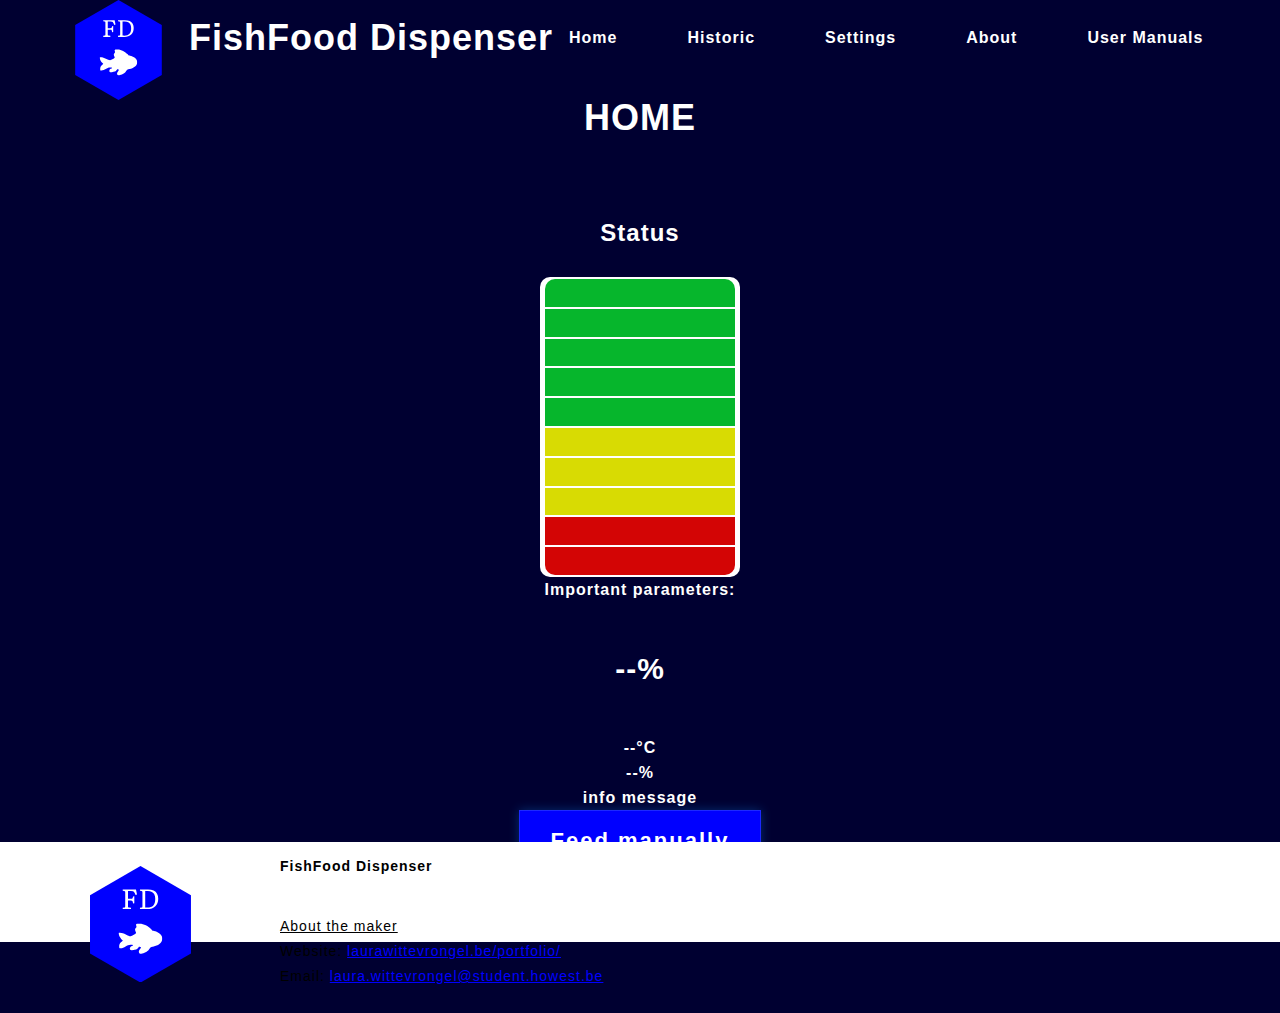
==== commit 5137d6a7: "footer done" ====
--- a/Code/Frontend/index.html
+++ b/Code/Frontend/index.html
@@ -25,104 +25,106 @@
   </head>
   <body>
     <div class="c-page js-home">
-      <header class="o-row">
-        <div class="o-container">
-          <div class="c-header">
-            <div class="c-header__logo">
-              <div class="c-logo">
-                <?xml version="1.0" standalone="no"?>
-                <svg class="c-logo__image" xmlns="http://www.w3.org/2000/svg" viewBox="0 0 100.979 116.6" width="100.979" height="116.6">
-                  <polygon fill="#0000ff" points="100.979,29.15 100.979,87.44999999999999 50.4895,116.6 0,87.44999999999999 0,29.15 50.4895,0"></polygon>
-                  <path fill="white" fill-rule="nonzero" d="M8.26 19.60L0 19.60L0 18.26L1.62 18.00Q2.16 17.92 2.32 17.64Q2.49 17.36 2.49 16.58L2.49 16.58L2.49 2.91Q2.49 2.18 2.31 1.93Q2.13 1.68 1.57 1.60L1.57 1.60L0 1.34L0 0L13.27 0L14.28 5.01L12.82 5.52Q12.21 3.81 11.65 2.95Q11.09 2.10 10.30 1.81Q9.52 1.51 8.18 1.51L8.18 1.51L5.26 1.51L5.26 9.32L7.70 9.32Q8.74 9.32 9.21 9.21Q9.69 9.10 9.88 8.61Q10.08 8.12 10.30 7.03L10.30 7.03L11.59 6.86L11.59 13.78L10.30 14Q10.11 12.63 9.90 12.01Q9.69 11.40 9.20 11.23Q8.71 11.06 7.70 11.06L7.70 11.06L5.26 11.06L5.26 16.63Q5.26 17.39 5.47 17.68Q5.68 17.98 6.30 18.03L6.30 18.03L8.26 18.26L8.26 19.60ZM24.47 19.60L17.22 19.60L17.22 18.26L18.84 18.00Q19.38 17.92 19.54 17.64Q19.71 17.36 19.71 16.58L19.71 16.58L19.71 2.91Q19.71 2.18 19.53 1.95Q19.35 1.71 18.79 1.60L18.79 1.60L17.22 1.34L17.22 0L25.26 0Q28.59 0 30.87 1.06Q33.15 2.13 34.33 4.17Q35.50 6.22 35.50 9.18L35.50 9.18Q35.50 11.62 34.76 13.55Q34.02 15.48 32.59 16.84Q31.16 18.20 29.12 18.90Q27.08 19.60 24.47 19.60L24.47 19.60ZM24.50 18.06L24.50 18.06Q26.57 18.06 28.07 17.54Q29.57 17.02 30.56 15.96Q31.56 14.90 32.03 13.26Q32.51 11.62 32.51 9.41L32.51 9.41Q32.51 6.83 31.65 5.07Q30.80 3.30 29.13 2.41Q27.47 1.51 25.03 1.51L25.03 1.51L22.48 1.51L22.48 17.92Q22.79 17.98 23.38 18.02Q23.97 18.06 24.50 18.06Z" transform="translate(32.738, 23.5)"></path>
-                  <g fill="white" color="white" transform="translate(28.4895 51.1) scale(0.44)">
-                    <svg width="100.0" height="100.0" x="0.0" y="0.0" viewBox="0 0 100 100">
-                      <g>
-                        <path fill-rule="evenodd" clip-rule="evenodd" d="M99.528,49.22c0,2.451-0.614,4.667-1.84,6.651   c-1.226,1.979-2.802,3.702-4.734,5.164c-1.93,1.458-4.057,2.671-6.378,3.636c-2.32,0.968-4.549,1.684-6.688,2.152   c-0.99,0.261-2.06,0.417-3.206,0.471c-1.149,0.051-2.165,0.417-3.054,1.096c-0.678,0.521-1.276,1.107-1.799,1.761   c-0.521,0.652-1.019,1.33-1.486,2.034c-0.472,0.703-0.939,1.407-1.411,2.11c-0.468,0.707-0.989,1.344-1.563,1.917   c-0.834,0.889-2.009,1.748-3.521,2.582c-1.513,0.837-3.104,1.579-4.772,2.231c-1.668,0.653-3.34,1.188-5.008,1.605   c-1.669,0.417-3.104,0.624-4.305,0.624c-0.624,0-1.159-0.144-1.602-0.431c-0.445-0.286-0.809-0.665-1.099-1.133   c-0.286-0.472-0.493-0.978-0.624-1.525c-0.13-0.548-0.197-1.082-0.197-1.604c0-0.889,0.248-1.802,0.745-2.738   c0.497-0.939,1.044-1.853,1.643-2.741c0.599-0.885,1.146-1.693,1.643-2.423c0.497-0.732,0.745-1.356,0.745-1.878   c0-0.055-0.016-0.118-0.041-0.197c-0.025-0.077-0.038-0.144-0.038-0.194c-0.261-0.105-0.783-0.249-1.566-0.43   c-0.78-0.186-1.303-0.303-1.563-0.354c-0.051,0-0.182-0.013-0.392-0.038c-0.207-0.026-0.366-0.039-0.468-0.039   c-0.366,0-0.589,0.013-0.665,0.039c-0.08,0.025-0.118,0.089-0.118,0.193c0,0.105-0.038,0.274-0.118,0.51   c-0.079,0.235-0.273,0.535-0.586,0.901c-0.155,0.155-0.417,0.417-0.783,0.779c-0.366,0.366-0.758,0.758-1.175,1.175   c-0.417,0.418-0.809,0.809-1.171,1.175c-0.366,0.363-0.628,0.624-0.783,0.78c-0.418,0.105-1.149,0.274-2.19,0.51   c-1.045,0.235-2.14,0.471-3.286,0.703c-1.149,0.236-2.244,0.472-3.289,0.707c-1.041,0.232-1.773,0.376-2.19,0.43H29.81   c-1.512,0-2.554-0.328-3.13-0.98c-0.572-0.649-0.859-1.655-0.859-3.012c0-0.99,0.223-1.85,0.666-2.582   c0.442-0.729,1.002-1.369,1.681-1.917c0.678-0.548,1.448-1.016,2.309-1.407c0.862-0.392,1.684-0.745,2.467-1.057v-0.783   c0-0.156-0.235-0.3-0.706-0.43c-0.469-0.131-1.016-0.223-1.644-0.274c-0.624-0.051-1.251-0.092-1.878-0.117   c-0.624-0.025-1.066-0.038-1.328-0.038c-2.034,0-3.967,0.417-5.791,1.251s-3.639,1.748-5.438,2.738   c-1.799,0.993-3.64,1.903-5.518,2.737c-1.876,0.838-3.885,1.255-6.024,1.255c-0.678,0-1.276-0.054-1.799-0.156   c-0.521-0.104-0.913-0.602-1.175-1.486c0-0.262-0.013-0.783-0.038-1.566s-0.038-1.306-0.038-1.563c0-1.462,0.207-2.754,0.624-3.875   c0.417-1.12,0.99-2.152,1.723-3.091c0.729-0.939,1.563-1.851,2.502-2.738c0.939-0.886,1.958-1.824,3.054-2.817v-0.78   c-1.251-0.783-2.362-1.761-3.327-2.936s-1.837-2.426-2.62-3.757c-0.783-1.328-1.449-2.713-1.996-4.146   c-0.548-1.436-1.028-2.779-1.445-4.03c0-0.051-0.014-0.169-0.042-0.351C0.013,37.338,0,37.194,0,37.09   c0-0.937,0.324-1.445,0.978-1.525c0.652-0.076,1.344-0.118,2.072-0.118c2.35,0,4.671,0.417,6.967,1.255   c2.295,0.834,4.498,1.744,6.609,2.738c2.114,0.99,4.098,1.903,5.947,2.737c1.853,0.835,3.56,1.252,5.126,1.252   c0.678,0,1.693-0.3,3.05-0.901c1.356-0.599,2.726-1.302,4.11-2.11c1.382-0.81,2.582-1.644,3.598-2.506   c1.019-0.859,1.525-1.525,1.525-1.993v-0.392c-0.363-1.044-0.848-2.19-1.446-3.441c-0.602-1.255-0.9-2.452-0.9-3.602   c0-0.783,0.169-1.433,0.509-1.954c0.338-0.522,0.704-1.02,1.096-1.487c0.392-0.471,0.755-0.939,1.096-1.41   c0.337-0.468,0.509-1.016,0.509-1.643c0-0.835-0.156-1.589-0.471-2.268c-0.313-0.678-0.469-1.436-0.469-2.27   c0-0.783,0.338-1.344,1.016-1.685c0.679-0.337,1.449-0.561,2.309-0.662c0.862-0.105,1.71-0.131,2.544-0.08   c0.834,0.052,1.436,0.08,1.799,0.08c2.767,0,5.349,0.313,7.746,0.939c2.4,0.624,4.696,1.512,6.887,2.658   c2.19,1.149,4.291,2.49,6.297,4.03c2.01,1.538,3.98,3.193,5.909,4.967c0.105,0.105,0.3,0.315,0.586,0.628   c0.287,0.312,0.602,0.64,0.939,0.977c0.341,0.341,0.665,0.666,0.978,0.978c0.315,0.315,0.521,0.497,0.627,0.548   c0.156,0.105,0.535,0.223,1.134,0.354c0.602,0.131,1.251,0.273,1.958,0.43c0.703,0.156,1.369,0.313,1.993,0.472   c0.627,0.155,1.019,0.261,1.175,0.312c1.983,0.783,3.926,1.668,5.829,2.658c1.904,0.994,3.585,2.152,5.046,3.483   c1.462,1.331,2.634,2.868,3.521,4.616C99.083,44.902,99.528,46.924,99.528,49.22z"></path>
-                        <path fill-rule="evenodd" clip-rule="evenodd" fill="currentColor" d="M38.419,41.785c-0.055,0-0.118-0.013-0.197-0.038   c-0.077-0.025-0.144-0.041-0.194-0.041c-0.262,0-0.679,0.172-1.252,0.51c-0.572,0.34-1.148,0.744-1.722,1.213   c-0.573,0.471-1.07,0.978-1.487,1.524c-0.417,0.548-0.624,1.032-0.624,1.449v0.859l1.563,12.519   c0.156,0.472,0.471,0.824,0.939,1.057c0.468,0.236,0.99,0.405,1.563,0.51c0.577,0.105,1.15,0.156,1.723,0.156   c0.573,0,1.07,0,1.487,0c0-1.513-0.051-3.143-0.156-4.891c-0.104-1.748-0.248-3.496-0.43-5.24   c-0.185-1.748-0.379-3.445-0.589-5.088C38.836,44.642,38.626,43.142,38.419,41.785z"></path>
-                        <path fill-rule="evenodd" clip-rule="evenodd" fill="currentColor" d="M49.371,37.09c-0.051,0-0.169-0.013-0.351-0.038   c-0.182-0.026-0.327-0.039-0.43-0.039c-1.356,0-2.531,0.417-3.521,1.252c-0.99,0.834-1.382,2.009-1.175,3.521l3.13,21.908   c0,0.104,0.197,0.248,0.589,0.43c0.389,0.185,0.717,0.303,0.978,0.354s0.821,0.104,1.681,0.156c0.86,0.054,1.424,0.079,1.682,0.079   c0-0.21-0.013-0.589-0.038-1.137s-0.051-1.12-0.077-1.719c-0.028-0.602-0.054-1.175-0.079-1.723S51.721,59.207,51.721,59   c-0.055-0.834-0.197-2.282-0.43-4.343c-0.236-2.06-0.472-4.266-0.707-6.612c-0.232-2.347-0.468-4.55-0.703-6.612   C49.648,39.372,49.477,37.927,49.371,37.09z"></path>
-                        <path fill-rule="evenodd" clip-rule="evenodd" fill="currentColor" d="M60.326,34.743c-0.156-0.417-0.366-0.665-0.624-0.742   c-0.261-0.079-0.576-0.117-0.938-0.117c-0.472,0-0.876,0.051-1.214,0.155c-0.341,0.105-0.72,0.338-1.137,0.704v1.958v1.955   c0.055,0.678,0.144,1.681,0.274,3.012s0.261,2.843,0.392,4.54c0.13,1.693,0.286,3.479,0.471,5.358   c0.182,1.878,0.351,3.664,0.507,5.358c0.159,1.696,0.302,3.222,0.433,4.578s0.22,2.347,0.274,2.974   c0,0.104,0.102,0.261,0.312,0.471c0.207,0.207,0.366,0.313,0.468,0.313c0.159,0,0.434,0.025,0.821,0.076   c0.392,0.055,0.809,0.093,1.255,0.118c0.442,0.025,0.859,0.054,1.251,0.079s0.665,0.038,0.821,0.038   c0-0.155-0.013-0.43-0.038-0.821c-0.028-0.392-0.054-0.821-0.079-1.289c-0.025-0.472-0.051-0.901-0.08-1.293   c-0.025-0.392-0.038-0.665-0.038-0.821c-0.051-0.678-0.156-1.71-0.312-3.092c-0.156-1.382-0.341-2.944-0.548-4.692   c-0.21-1.748-0.43-3.588-0.666-5.518c-0.235-1.93-0.455-3.77-0.665-5.518c-0.207-1.745-0.392-3.312-0.548-4.692   C60.563,36.453,60.432,35.421,60.326,34.743z"></path>
-                        <path fill-rule="evenodd" clip-rule="evenodd" fill="currentColor" d="M75.975,64.477c0-0.156,0-0.392,0-0.704   c0-0.312,0.013-0.665,0.041-1.057c0.025-0.392,0.039-0.742,0.039-1.057c0-0.313,0-0.548,0-0.704c0-1.617-0.156-3.193-0.472-4.734   c-0.312-1.537-0.468-3.117-0.468-4.734c0-0.99,0.235-1.563,0.703-1.719c0.472-0.156,1.175-0.236,2.114-0.236   c0.99,0,1.837,0.156,2.541,0.469c0.706,0.314,1.554,0.471,2.544,0.471c1.355,0,2.492-0.379,3.403-1.133   c0.913-0.758,1.369-1.866,1.369-3.327c0-1.407-0.469-2.478-1.407-3.21c-0.939-0.729-2.061-1.095-3.365-1.095   c-0.679,0-1.29,0.131-1.838,0.392c-0.547,0.261-1.069,0.548-1.566,0.862c-0.496,0.313-1.002,0.599-1.524,0.86   c-0.522,0.261-1.096,0.392-1.723,0.392c-0.312,0-0.69-0.013-1.134-0.038c-0.442-0.029-0.716-0.303-0.821-0.822   c0-0.314-0.025-0.888-0.079-1.722c-0.051-0.834-0.118-1.71-0.194-2.62c-0.079-0.914-0.169-1.773-0.273-2.582   c-0.105-0.81-0.185-1.373-0.236-1.685c-0.051-0.261-0.169-0.586-0.354-0.978c-0.181-0.392-0.324-0.586-0.43-0.586H68.62   c0,0.313,0.013,0.885,0.038,1.72c0.029,0.834,0.055,1.696,0.08,2.582c0.025,0.888,0.066,1.747,0.117,2.582   c0.051,0.834,0.076,1.41,0.076,1.722c0.055,0.889,0.186,2.439,0.393,4.655c0.21,2.219,0.445,4.578,0.706,7.081   c0.258,2.505,0.507,4.864,0.742,7.083c0.235,2.217,0.404,3.767,0.509,4.655h0.784h0.779c0.262-0.055,0.783-0.169,1.566-0.354   C75.194,64.725,75.714,64.581,75.975,64.477z"></path>
-                      </g>
-                    </svg>
-                  </g>
-                </svg>
-              </div>
-            </div>
-            <h1 class="c-header__title">FishFood Dispenser</h1>
-            <div class="c-header__nav">
-              <nav class="c-nav">
-                <ul class="o-list c-nav__list">
-                  <li class="c-nav__item is-selected"><a class="c-nav__link" href="index.html">Home</a></li>
-                  <li class="c-nav__item"><a class="c-nav__link" href="data.html">Historic</a></li>
-                  <li class="c-nav__item"><a class="c-nav__link" href="settings.html">Settings</a></li>
-                  <li class="c-nav__item"><a class="c-nav__link" href="about.html">About</a></li>
-                  <li class="c-nav__item"><a class="c-nav__link" href="usermanuals.html">User Manuals</a></li>
-                </ul>
-              </nav>
-            </div>
-            <div class="o-section">
-              <div class="o-layout">
-                <h3 class="o-layout__item c-title--hide">HOME</h3>
-              </div>
-            </div>
-            <div class="c-header__mobile-nav-trigger">
-              <button class="o-button-reset c-nav-trigger js-toggle-nav">
-                <svg class="c-nav-trigger__svg" viewBox="0 0 24 24" xmlns="http://www.w3.org/2000/svg">
-                  <path d="M3 18h18v-2H3v2zm0-5h18v-2H3v2zm0-7v2h18V6H3z" />
-                </svg>
-              </button>
+      <div class="c-content">
+        <header class="o-row">
+          <div class="o-container">
+            <div class="c-header">
+              <div class="c-header__logo">
+                <div class="c-logo">
+                  <?xml version="1.0" standalone="no"?>
+                  <svg class="c-logo__image" xmlns="http://www.w3.org/2000/svg" viewBox="0 0 100.979 116.6" width="100.979" height="116.6">
+                    <polygon fill="#0000ff" points="100.979,29.15 100.979,87.44999999999999 50.4895,116.6 0,87.44999999999999 0,29.15 50.4895,0"></polygon>
+                    <path fill="white" fill-rule="nonzero" d="M8.26 19.60L0 19.60L0 18.26L1.62 18.00Q2.16 17.92 2.32 17.64Q2.49 17.36 2.49 16.58L2.49 16.58L2.49 2.91Q2.49 2.18 2.31 1.93Q2.13 1.68 1.57 1.60L1.57 1.60L0 1.34L0 0L13.27 0L14.28 5.01L12.82 5.52Q12.21 3.81 11.65 2.95Q11.09 2.10 10.30 1.81Q9.52 1.51 8.18 1.51L8.18 1.51L5.26 1.51L5.26 9.32L7.70 9.32Q8.74 9.32 9.21 9.21Q9.69 9.10 9.88 8.61Q10.08 8.12 10.30 7.03L10.30 7.03L11.59 6.86L11.59 13.78L10.30 14Q10.11 12.63 9.90 12.01Q9.69 11.40 9.20 11.23Q8.71 11.06 7.70 11.06L7.70 11.06L5.26 11.06L5.26 16.63Q5.26 17.39 5.47 17.68Q5.68 17.98 6.30 18.03L6.30 18.03L8.26 18.26L8.26 19.60ZM24.47 19.60L17.22 19.60L17.22 18.26L18.84 18.00Q19.38 17.92 19.54 17.64Q19.71 17.36 19.71 16.58L19.71 16.58L19.71 2.91Q19.71 2.18 19.53 1.95Q19.35 1.71 18.79 1.60L18.79 1.60L17.22 1.34L17.22 0L25.26 0Q28.59 0 30.87 1.06Q33.15 2.13 34.33 4.17Q35.50 6.22 35.50 9.18L35.50 9.18Q35.50 11.62 34.76 13.55Q34.02 15.48 32.59 16.84Q31.16 18.20 29.12 18.90Q27.08 19.60 24.47 19.60L24.47 19.60ZM24.50 18.06L24.50 18.06Q26.57 18.06 28.07 17.54Q29.57 17.02 30.56 15.96Q31.56 14.90 32.03 13.26Q32.51 11.62 32.51 9.41L32.51 9.41Q32.51 6.83 31.65 5.07Q30.80 3.30 29.13 2.41Q27.47 1.51 25.03 1.51L25.03 1.51L22.48 1.51L22.48 17.92Q22.79 17.98 23.38 18.02Q23.97 18.06 24.50 18.06Z" transform="translate(32.738, 23.5)"></path>
+                    <g fill="white" color="white" transform="translate(28.4895 51.1) scale(0.44)">
+                      <svg width="100.0" height="100.0" x="0.0" y="0.0" viewBox="0 0 100 100">
+                        <g>
+                          <path fill-rule="evenodd" clip-rule="evenodd" d="M99.528,49.22c0,2.451-0.614,4.667-1.84,6.651   c-1.226,1.979-2.802,3.702-4.734,5.164c-1.93,1.458-4.057,2.671-6.378,3.636c-2.32,0.968-4.549,1.684-6.688,2.152   c-0.99,0.261-2.06,0.417-3.206,0.471c-1.149,0.051-2.165,0.417-3.054,1.096c-0.678,0.521-1.276,1.107-1.799,1.761   c-0.521,0.652-1.019,1.33-1.486,2.034c-0.472,0.703-0.939,1.407-1.411,2.11c-0.468,0.707-0.989,1.344-1.563,1.917   c-0.834,0.889-2.009,1.748-3.521,2.582c-1.513,0.837-3.104,1.579-4.772,2.231c-1.668,0.653-3.34,1.188-5.008,1.605   c-1.669,0.417-3.104,0.624-4.305,0.624c-0.624,0-1.159-0.144-1.602-0.431c-0.445-0.286-0.809-0.665-1.099-1.133   c-0.286-0.472-0.493-0.978-0.624-1.525c-0.13-0.548-0.197-1.082-0.197-1.604c0-0.889,0.248-1.802,0.745-2.738   c0.497-0.939,1.044-1.853,1.643-2.741c0.599-0.885,1.146-1.693,1.643-2.423c0.497-0.732,0.745-1.356,0.745-1.878   c0-0.055-0.016-0.118-0.041-0.197c-0.025-0.077-0.038-0.144-0.038-0.194c-0.261-0.105-0.783-0.249-1.566-0.43   c-0.78-0.186-1.303-0.303-1.563-0.354c-0.051,0-0.182-0.013-0.392-0.038c-0.207-0.026-0.366-0.039-0.468-0.039   c-0.366,0-0.589,0.013-0.665,0.039c-0.08,0.025-0.118,0.089-0.118,0.193c0,0.105-0.038,0.274-0.118,0.51   c-0.079,0.235-0.273,0.535-0.586,0.901c-0.155,0.155-0.417,0.417-0.783,0.779c-0.366,0.366-0.758,0.758-1.175,1.175   c-0.417,0.418-0.809,0.809-1.171,1.175c-0.366,0.363-0.628,0.624-0.783,0.78c-0.418,0.105-1.149,0.274-2.19,0.51   c-1.045,0.235-2.14,0.471-3.286,0.703c-1.149,0.236-2.244,0.472-3.289,0.707c-1.041,0.232-1.773,0.376-2.19,0.43H29.81   c-1.512,0-2.554-0.328-3.13-0.98c-0.572-0.649-0.859-1.655-0.859-3.012c0-0.99,0.223-1.85,0.666-2.582   c0.442-0.729,1.002-1.369,1.681-1.917c0.678-0.548,1.448-1.016,2.309-1.407c0.862-0.392,1.684-0.745,2.467-1.057v-0.783   c0-0.156-0.235-0.3-0.706-0.43c-0.469-0.131-1.016-0.223-1.644-0.274c-0.624-0.051-1.251-0.092-1.878-0.117   c-0.624-0.025-1.066-0.038-1.328-0.038c-2.034,0-3.967,0.417-5.791,1.251s-3.639,1.748-5.438,2.738   c-1.799,0.993-3.64,1.903-5.518,2.737c-1.876,0.838-3.885,1.255-6.024,1.255c-0.678,0-1.276-0.054-1.799-0.156   c-0.521-0.104-0.913-0.602-1.175-1.486c0-0.262-0.013-0.783-0.038-1.566s-0.038-1.306-0.038-1.563c0-1.462,0.207-2.754,0.624-3.875   c0.417-1.12,0.99-2.152,1.723-3.091c0.729-0.939,1.563-1.851,2.502-2.738c0.939-0.886,1.958-1.824,3.054-2.817v-0.78   c-1.251-0.783-2.362-1.761-3.327-2.936s-1.837-2.426-2.62-3.757c-0.783-1.328-1.449-2.713-1.996-4.146   c-0.548-1.436-1.028-2.779-1.445-4.03c0-0.051-0.014-0.169-0.042-0.351C0.013,37.338,0,37.194,0,37.09   c0-0.937,0.324-1.445,0.978-1.525c0.652-0.076,1.344-0.118,2.072-0.118c2.35,0,4.671,0.417,6.967,1.255   c2.295,0.834,4.498,1.744,6.609,2.738c2.114,0.99,4.098,1.903,5.947,2.737c1.853,0.835,3.56,1.252,5.126,1.252   c0.678,0,1.693-0.3,3.05-0.901c1.356-0.599,2.726-1.302,4.11-2.11c1.382-0.81,2.582-1.644,3.598-2.506   c1.019-0.859,1.525-1.525,1.525-1.993v-0.392c-0.363-1.044-0.848-2.19-1.446-3.441c-0.602-1.255-0.9-2.452-0.9-3.602   c0-0.783,0.169-1.433,0.509-1.954c0.338-0.522,0.704-1.02,1.096-1.487c0.392-0.471,0.755-0.939,1.096-1.41   c0.337-0.468,0.509-1.016,0.509-1.643c0-0.835-0.156-1.589-0.471-2.268c-0.313-0.678-0.469-1.436-0.469-2.27   c0-0.783,0.338-1.344,1.016-1.685c0.679-0.337,1.449-0.561,2.309-0.662c0.862-0.105,1.71-0.131,2.544-0.08   c0.834,0.052,1.436,0.08,1.799,0.08c2.767,0,5.349,0.313,7.746,0.939c2.4,0.624,4.696,1.512,6.887,2.658   c2.19,1.149,4.291,2.49,6.297,4.03c2.01,1.538,3.98,3.193,5.909,4.967c0.105,0.105,0.3,0.315,0.586,0.628   c0.287,0.312,0.602,0.64,0.939,0.977c0.341,0.341,0.665,0.666,0.978,0.978c0.315,0.315,0.521,0.497,0.627,0.548   c0.156,0.105,0.535,0.223,1.134,0.354c0.602,0.131,1.251,0.273,1.958,0.43c0.703,0.156,1.369,0.313,1.993,0.472   c0.627,0.155,1.019,0.261,1.175,0.312c1.983,0.783,3.926,1.668,5.829,2.658c1.904,0.994,3.585,2.152,5.046,3.483   c1.462,1.331,2.634,2.868,3.521,4.616C99.083,44.902,99.528,46.924,99.528,49.22z"></path>
+                          <path fill-rule="evenodd" clip-rule="evenodd" fill="currentColor" d="M38.419,41.785c-0.055,0-0.118-0.013-0.197-0.038   c-0.077-0.025-0.144-0.041-0.194-0.041c-0.262,0-0.679,0.172-1.252,0.51c-0.572,0.34-1.148,0.744-1.722,1.213   c-0.573,0.471-1.07,0.978-1.487,1.524c-0.417,0.548-0.624,1.032-0.624,1.449v0.859l1.563,12.519   c0.156,0.472,0.471,0.824,0.939,1.057c0.468,0.236,0.99,0.405,1.563,0.51c0.577,0.105,1.15,0.156,1.723,0.156   c0.573,0,1.07,0,1.487,0c0-1.513-0.051-3.143-0.156-4.891c-0.104-1.748-0.248-3.496-0.43-5.24   c-0.185-1.748-0.379-3.445-0.589-5.088C38.836,44.642,38.626,43.142,38.419,41.785z"></path>
+                          <path fill-rule="evenodd" clip-rule="evenodd" fill="currentColor" d="M49.371,37.09c-0.051,0-0.169-0.013-0.351-0.038   c-0.182-0.026-0.327-0.039-0.43-0.039c-1.356,0-2.531,0.417-3.521,1.252c-0.99,0.834-1.382,2.009-1.175,3.521l3.13,21.908   c0,0.104,0.197,0.248,0.589,0.43c0.389,0.185,0.717,0.303,0.978,0.354s0.821,0.104,1.681,0.156c0.86,0.054,1.424,0.079,1.682,0.079   c0-0.21-0.013-0.589-0.038-1.137s-0.051-1.12-0.077-1.719c-0.028-0.602-0.054-1.175-0.079-1.723S51.721,59.207,51.721,59   c-0.055-0.834-0.197-2.282-0.43-4.343c-0.236-2.06-0.472-4.266-0.707-6.612c-0.232-2.347-0.468-4.55-0.703-6.612   C49.648,39.372,49.477,37.927,49.371,37.09z"></path>
+                          <path fill-rule="evenodd" clip-rule="evenodd" fill="currentColor" d="M60.326,34.743c-0.156-0.417-0.366-0.665-0.624-0.742   c-0.261-0.079-0.576-0.117-0.938-0.117c-0.472,0-0.876,0.051-1.214,0.155c-0.341,0.105-0.72,0.338-1.137,0.704v1.958v1.955   c0.055,0.678,0.144,1.681,0.274,3.012s0.261,2.843,0.392,4.54c0.13,1.693,0.286,3.479,0.471,5.358   c0.182,1.878,0.351,3.664,0.507,5.358c0.159,1.696,0.302,3.222,0.433,4.578s0.22,2.347,0.274,2.974   c0,0.104,0.102,0.261,0.312,0.471c0.207,0.207,0.366,0.313,0.468,0.313c0.159,0,0.434,0.025,0.821,0.076   c0.392,0.055,0.809,0.093,1.255,0.118c0.442,0.025,0.859,0.054,1.251,0.079s0.665,0.038,0.821,0.038   c0-0.155-0.013-0.43-0.038-0.821c-0.028-0.392-0.054-0.821-0.079-1.289c-0.025-0.472-0.051-0.901-0.08-1.293   c-0.025-0.392-0.038-0.665-0.038-0.821c-0.051-0.678-0.156-1.71-0.312-3.092c-0.156-1.382-0.341-2.944-0.548-4.692   c-0.21-1.748-0.43-3.588-0.666-5.518c-0.235-1.93-0.455-3.77-0.665-5.518c-0.207-1.745-0.392-3.312-0.548-4.692   C60.563,36.453,60.432,35.421,60.326,34.743z"></path>
+                          <path fill-rule="evenodd" clip-rule="evenodd" fill="currentColor" d="M75.975,64.477c0-0.156,0-0.392,0-0.704   c0-0.312,0.013-0.665,0.041-1.057c0.025-0.392,0.039-0.742,0.039-1.057c0-0.313,0-0.548,0-0.704c0-1.617-0.156-3.193-0.472-4.734   c-0.312-1.537-0.468-3.117-0.468-4.734c0-0.99,0.235-1.563,0.703-1.719c0.472-0.156,1.175-0.236,2.114-0.236   c0.99,0,1.837,0.156,2.541,0.469c0.706,0.314,1.554,0.471,2.544,0.471c1.355,0,2.492-0.379,3.403-1.133   c0.913-0.758,1.369-1.866,1.369-3.327c0-1.407-0.469-2.478-1.407-3.21c-0.939-0.729-2.061-1.095-3.365-1.095   c-0.679,0-1.29,0.131-1.838,0.392c-0.547,0.261-1.069,0.548-1.566,0.862c-0.496,0.313-1.002,0.599-1.524,0.86   c-0.522,0.261-1.096,0.392-1.723,0.392c-0.312,0-0.69-0.013-1.134-0.038c-0.442-0.029-0.716-0.303-0.821-0.822   c0-0.314-0.025-0.888-0.079-1.722c-0.051-0.834-0.118-1.71-0.194-2.62c-0.079-0.914-0.169-1.773-0.273-2.582   c-0.105-0.81-0.185-1.373-0.236-1.685c-0.051-0.261-0.169-0.586-0.354-0.978c-0.181-0.392-0.324-0.586-0.43-0.586H68.62   c0,0.313,0.013,0.885,0.038,1.72c0.029,0.834,0.055,1.696,0.08,2.582c0.025,0.888,0.066,1.747,0.117,2.582   c0.051,0.834,0.076,1.41,0.076,1.722c0.055,0.889,0.186,2.439,0.393,4.655c0.21,2.219,0.445,4.578,0.706,7.081   c0.258,2.505,0.507,4.864,0.742,7.083c0.235,2.217,0.404,3.767,0.509,4.655h0.784h0.779c0.262-0.055,0.783-0.169,1.566-0.354   C75.194,64.725,75.714,64.581,75.975,64.477z"></path>
+                        </g>
+                      </svg>
+                    </g>
+                  </svg>
+                </div>
+              </div>
+              <h1 class="c-header__title">FishFood Dispenser</h1>
+              <div class="c-header__nav">
+                <nav class="c-nav">
+                  <ul class="o-list c-nav__list">
+                    <li class="c-nav__item is-selected"><a class="c-nav__link" href="index.html">Home</a></li>
+                    <li class="c-nav__item"><a class="c-nav__link" href="data.html">Historic</a></li>
+                    <li class="c-nav__item"><a class="c-nav__link" href="settings.html">Settings</a></li>
+                    <li class="c-nav__item"><a class="c-nav__link" href="about.html">About</a></li>
+                    <li class="c-nav__item"><a class="c-nav__link" href="usermanuals.html">User Manuals</a></li>
+                  </ul>
+                </nav>
+              </div>
+              <div class="o-section">
+                <div class="o-layout">
+                  <h3 class="o-layout__item c-title--hide">HOME</h3>
+                </div>
+              </div>
+              <div class="c-header__mobile-nav-trigger">
+                <button class="o-button-reset c-nav-trigger js-toggle-nav">
+                  <svg class="c-nav-trigger__svg" viewBox="0 0 24 24" xmlns="http://www.w3.org/2000/svg">
+                    <path d="M3 18h18v-2H3v2zm0-5h18v-2H3v2zm0-7v2h18V6H3z" />
+                  </svg>
+                </button>
+              </div>
             </div>
           </div>
-        </div>
-      </header>
-      <div class="c-page--center">
-        <section class="o-row c-title">
-          <div class="o-container">
-            <div class="o-section">
-              <div class="o-layout">
-                <h1 class="o-layout__item">HOME</h1>
-              </div>
-            </div>
-          </div>
-        </section>
-        <section class="o-row">
-          <div class="o-container">
-            <div class="o-section c-status">
-              <div class="o-layout">
-                <!-- <label for="boven">Waarde van fotodiode boven: </label>
-                <input type="text" name="boven" id="boven" class="js-boven"/>
-                <label for="onder">Waarde van fotodiode onder: </label>
-                <input type="text" name="onder" id="onder" class="js-onder"/>
-                <input type="submit" class="js-verzend-data"></input> -->
-                <div class="o-layout__item"><h2 class="c-status__title">Status</h2></div>
-                <div class="o-layout__item">
-                  <div class="c-status-bar o-layout--align-center o-layout--row-column">
-                    <div class="c-status-bar--9 o-layout--justify-center c-status-bar--full"></div>
-                    <div class="c-status-bar--8 o-layout--justify-center c-status-bar--full"></div>
-                    <div class="c-status-bar--7 o-layout--justify-center c-status-bar--full"></div>
-                    <div class="c-status-bar--6 o-layout--justify-center c-status-bar--full"></div>
-                    <div class="c-status-bar--5 o-layout--justify-center c-status-bar--full"></div>
-                    <div class="c-status-bar--4 o-layout--justify-center c-status-bar--almost-empty"></div>
-                    <div class="c-status-bar--3 o-layout--justify-center c-status-bar--almost-empty"></div>
-                    <div class="c-status-bar--2 o-layout--justify-center c-status-bar--almost-empty"></div>
-                    <div class="c-status-bar--1 o-layout--justify-center c-status-bar--empty"></div>
-                    <div class="c-status-bar--0 o-layout--justify-center c-status-bar--empty"></div>
+        </header>
+        <div class="c-page--center">
+          <section class="o-row c-title">
+            <div class="o-container">
+              <div class="o-section">
+                <div class="o-layout">
+                  <h1 class="o-layout__item">HOME</h1>
+                </div>
+              </div>
+            </div>
+          </section>
+          <section class="o-row">
+            <div class="o-container">
+              <div class="o-section c-status">
+                <div class="o-layout">
+                  <!-- <label for="boven">Waarde van fotodiode boven: </label>
+                  <input type="text" name="boven" id="boven" class="js-boven"/>
+                  <label for="onder">Waarde van fotodiode onder: </label>
+                  <input type="text" name="onder" id="onder" class="js-onder"/>
+                  <input type="submit" class="js-verzend-data"></input> -->
+                  <div class="o-layout__item"><h2 class="c-status__title">Status</h2></div>
+                  <div class="o-layout__item">
+                    <div class="c-status-bar o-layout--align-center o-layout--row-column">
+                      <div class="c-status-bar--9 o-layout--justify-center c-status-bar--full"></div>
+                      <div class="c-status-bar--8 o-layout--justify-center c-status-bar--full"></div>
+                      <div class="c-status-bar--7 o-layout--justify-center c-status-bar--full"></div>
+                      <div class="c-status-bar--6 o-layout--justify-center c-status-bar--full"></div>
+                      <div class="c-status-bar--5 o-layout--justify-center c-status-bar--full"></div>
+                      <div class="c-status-bar--4 o-layout--justify-center c-status-bar--almost-empty"></div>
+                      <div class="c-status-bar--3 o-layout--justify-center c-status-bar--almost-empty"></div>
+                      <div class="c-status-bar--2 o-layout--justify-center c-status-bar--almost-empty"></div>
+                      <div class="c-status-bar--1 o-layout--justify-center c-status-bar--empty"></div>
+                      <div class="c-status-bar--0 o-layout--justify-center c-status-bar--empty"></div>
+                    </div>
                   </div>
-                </div>
-                <div class="o-layout__item"><p>Important parameters:</p></div>
-                <div class="o-layout__item js-status-percentage c-status-bar__percentage"><p>--%</p></div>
-                <div class="o-layout__item js-watertemp c-status__parameter--watertemp">--°C</div>
-                <div class="o-layout__item js-waterlevel c-status__parameter--waterlevel">--%</div>
-                <div class="o-layout__item js-status-message c-status-bar__message">info message</div>
-                <div class="o-layout__item btn_feedmanually">
-                  <div class="c-btn-cta js-btn-feedmanually">
-                    <a class="c-btn-cta--link" href="#!">Feed manually</a>
+                  <div class="o-layout__item"><p>Important parameters:</p></div>
+                  <div class="o-layout__item js-status-percentage c-status-bar__percentage"><p>--%</p></div>
+                  <div class="o-layout__item js-watertemp c-status__parameter--watertemp">--°C</div>
+                  <div class="o-layout__item js-waterlevel c-status__parameter--waterlevel">--%</div>
+                  <div class="o-layout__item js-status-message c-status-bar__message">info message</div>
+                  <div class="o-layout__item btn_feedmanually">
+                    <div class="c-btn-cta js-btn-feedmanually">
+                      <a class="c-btn-cta--link" href="#!">Feed manually</a>
+                    </div>
                   </div>
                 </div>
               </div>
             </div>
-          </div>
-        </section>
+          </section>
+        </div>
       </div>
       <footer class="c-footer">
         <div class="o-container">
@@ -186,7 +188,7 @@
         </div>
       </div>
     </aside>
-    <div class="o-section">
+    <!-- <div class="o-section">
       <div class="o-layout">
         <div class="c-modal">
           <h3 class="c-modal__title o-layout__item">Feed mannualy</h3>
@@ -202,7 +204,7 @@
             </div>
           </div>
         </div>
-      </div>
+      </div> -->
     </div>
     </div>
   </body>
--- a/Code/Frontend/style/screen.css
+++ b/Code/Frontend/style/screen.css
@@ -13,6 +13,8 @@
 */
 
 html {
+  min-height: 100vh;
+  height: fit-content;
   font-size: 16px;
   line-height: 25px;
   /*font-family: "", Helvetica, arial, sans-serif;*/
@@ -28,6 +30,8 @@
 }
 
 body{
+  min-height: inherit;
+  height: inherit;
   display: flex;
   flex-direction: column;
 }
@@ -469,7 +473,7 @@
 */
 .c-content{
   flex: 1;
-  padding: 1.5rem
+  margin-bottom: 70px;
 }
 
 /*
@@ -525,6 +529,8 @@
 }
 
 .c-page {
+  min-height: inherit;
+  height: inherit;
   transition: transform 0.25s ease;
   transform: translateX(0);
 }
@@ -622,6 +628,8 @@
   display: flex;
   justify-content: space-between;
   align-items: center;
+  position: fixed;
+  top: 0;
 }
 
 .c-header__nav {
@@ -826,9 +834,10 @@
 */
 
 .c-footer {
+  position: absolute;
+  bottom: 0;
   width: 100%;
-  height: 25%;
-  bottom: 0;
+  height: 100px;
   background-color: #ffffff;
   flex-shrink: 0;
 }
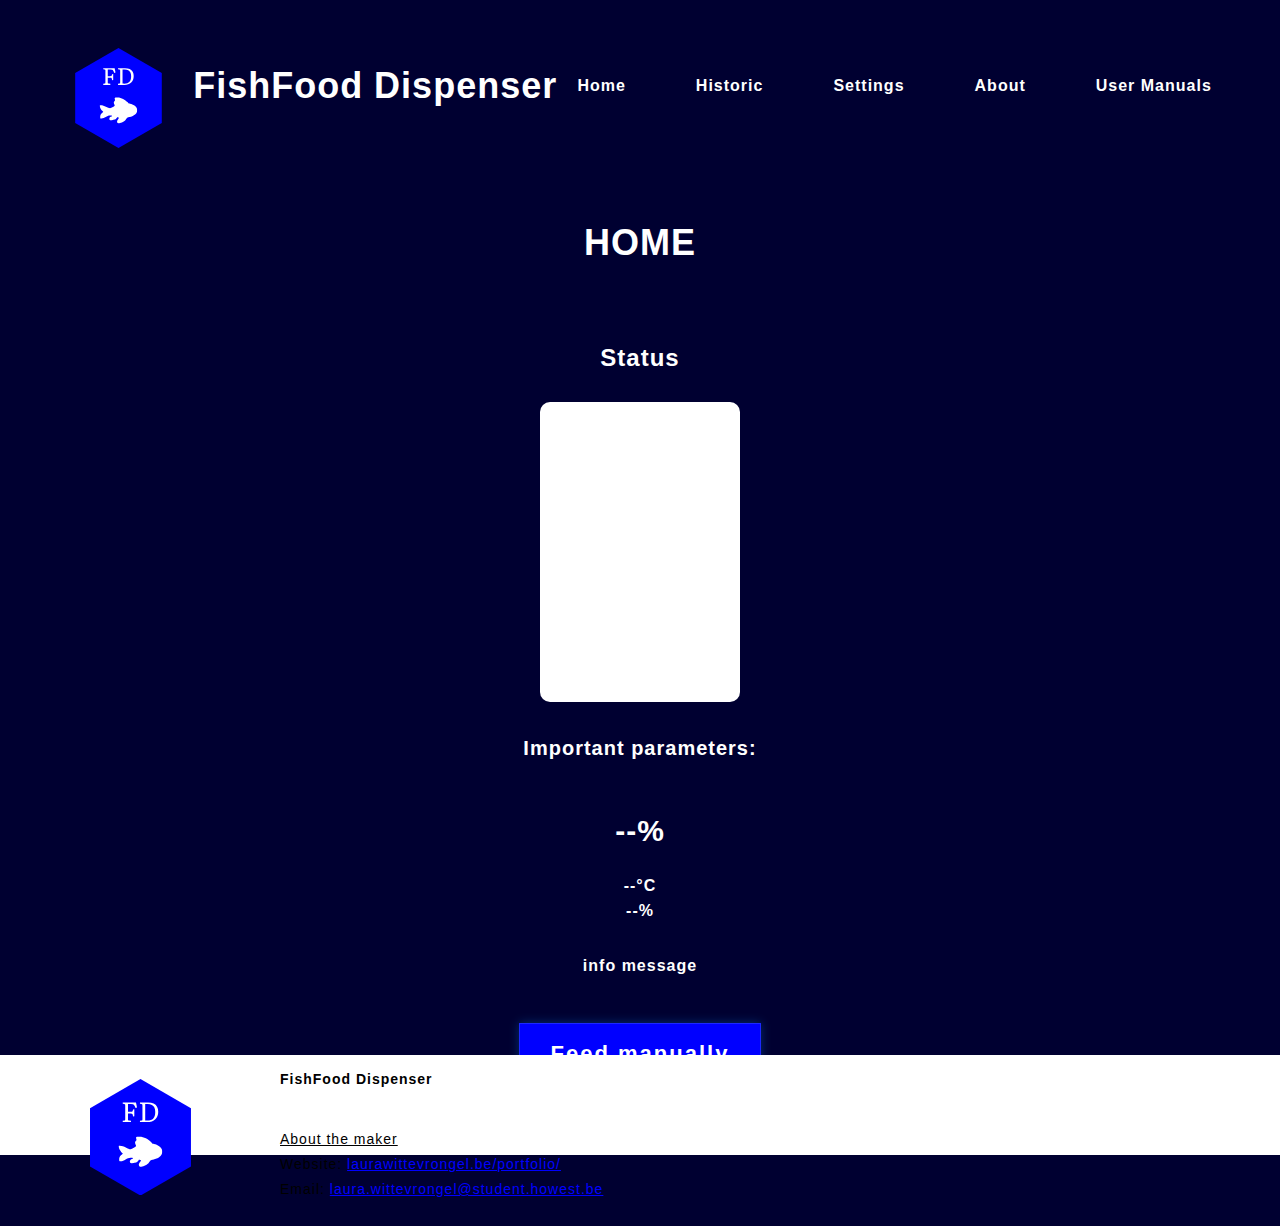
==== commit 70911503: "hamburger, temp fixed" ====
--- a/Code/Frontend/index.html
+++ b/Code/Frontend/index.html
@@ -26,9 +26,9 @@
   <body>
     <div class="c-page js-home">
       <div class="c-content">
-        <header class="o-row">
+        <header class="o-row o-row--md">
           <div class="o-container">
-            <div class="c-header">
+            <div class="c-header js-header">
               <div class="c-header__logo">
                 <div class="c-logo">
                   <?xml version="1.0" standalone="no"?>
@@ -97,25 +97,25 @@
                   <input type="submit" class="js-verzend-data"></input> -->
                   <div class="o-layout__item"><h2 class="c-status__title">Status</h2></div>
                   <div class="o-layout__item">
-                    <div class="c-status-bar o-layout--align-center o-layout--row-column">
-                      <div class="c-status-bar--9 o-layout--justify-center c-status-bar--full"></div>
-                      <div class="c-status-bar--8 o-layout--justify-center c-status-bar--full"></div>
-                      <div class="c-status-bar--7 o-layout--justify-center c-status-bar--full"></div>
-                      <div class="c-status-bar--6 o-layout--justify-center c-status-bar--full"></div>
-                      <div class="c-status-bar--5 o-layout--justify-center c-status-bar--full"></div>
-                      <div class="c-status-bar--4 o-layout--justify-center c-status-bar--almost-empty"></div>
-                      <div class="c-status-bar--3 o-layout--justify-center c-status-bar--almost-empty"></div>
-                      <div class="c-status-bar--2 o-layout--justify-center c-status-bar--almost-empty"></div>
-                      <div class="c-status-bar--1 o-layout--justify-center c-status-bar--empty"></div>
-                      <div class="c-status-bar--0 o-layout--justify-center c-status-bar--empty"></div>
+                    <div class="js-status-bar c-status-bar o-layout--align-center o-layout--row-column">
+                      <div class="js-bar c-status-bar--9 o-layout--justify-center"></div>
+                      <div class="js-bar c-status-bar--8 o-layout--justify-center"></div>
+                      <div class="js-bar c-status-bar--7 o-layout--justify-center"></div>
+                      <div class="js-bar c-status-bar--6 o-layout--justify-center"></div>
+                      <div class="js-bar c-status-bar--5 o-layout--justify-center"></div>
+                      <div class="js-bar c-status-bar--4 o-layout--justify-center"></div>
+                      <div class="js-bar c-status-bar--3 o-layout--justify-center"></div>
+                      <div class="js-bar c-status-bar--2 o-layout--justify-center"></div>
+                      <div class="js-bar c-status-bar--1 o-layout--justify-center"></div>
+                      <div class="js-bar c-status-bar--0 o-layout--justify-center"></div>
                     </div>
                   </div>
-                  <div class="o-layout__item"><p>Important parameters:</p></div>
-                  <div class="o-layout__item js-status-percentage c-status-bar__percentage"><p>--%</p></div>
+                  <div class="o-layout__item"><h3 class="c-status-bar__parameters">Important parameters:</h3></div>
+                  <div class="o-layout__item js-status-percentage c-status-bar__percentage">--%</div>
                   <div class="o-layout__item js-watertemp c-status__parameter--watertemp">--°C</div>
                   <div class="o-layout__item js-waterlevel c-status__parameter--waterlevel">--%</div>
                   <div class="o-layout__item js-status-message c-status-bar__message">info message</div>
-                  <div class="o-layout__item btn_feedmanually">
+                  <div class="o-layout__item  btn_feedmanually">
                     <div class="c-btn-cta js-btn-feedmanually">
                       <a class="c-btn-cta--link" href="#!">Feed manually</a>
                     </div>
--- a/Code/Frontend/style/screen.css
+++ b/Code/Frontend/style/screen.css
@@ -78,17 +78,6 @@
 \*------------------------------------*/
 
 /*
-    Elements: Header
-    ---
-    Default markup for the header
-*/
-
-header{
-  position: fixed;
-  top: 0;
-}
-
-/*
     Elements: typography
     ---
     Default markup for typographic elements
@@ -628,8 +617,6 @@
   display: flex;
   justify-content: space-between;
   align-items: center;
-  position: fixed;
-  top: 0;
 }
 
 .c-header__nav {
@@ -643,6 +630,8 @@
 
 .c-header--fixed {
   position: fixed;
+  top: 0;
+  width: 100%;
 }
 
 @media (min-width: 992px) {
@@ -749,6 +738,14 @@
 .c-status-bar__percentage {
   font-size: 30px;
   margin: 30px;
+}
+
+.c-status-bar__message{
+  margin-top: 30px;
+}
+
+.c-status-bar__parameters{
+  margin-top: 30px;
 }
 
 /*
@@ -989,6 +986,7 @@
   background-size: 200% auto;
   box-shadow: inset 0 0 0 1px rgba(142, 199, 255, 0.2), 0 0 10px rgba(17, 149, 255, 0.3);
   color: #fff;
+  margin-top: 45px;
 }
 
 .c-btn-cta--link {
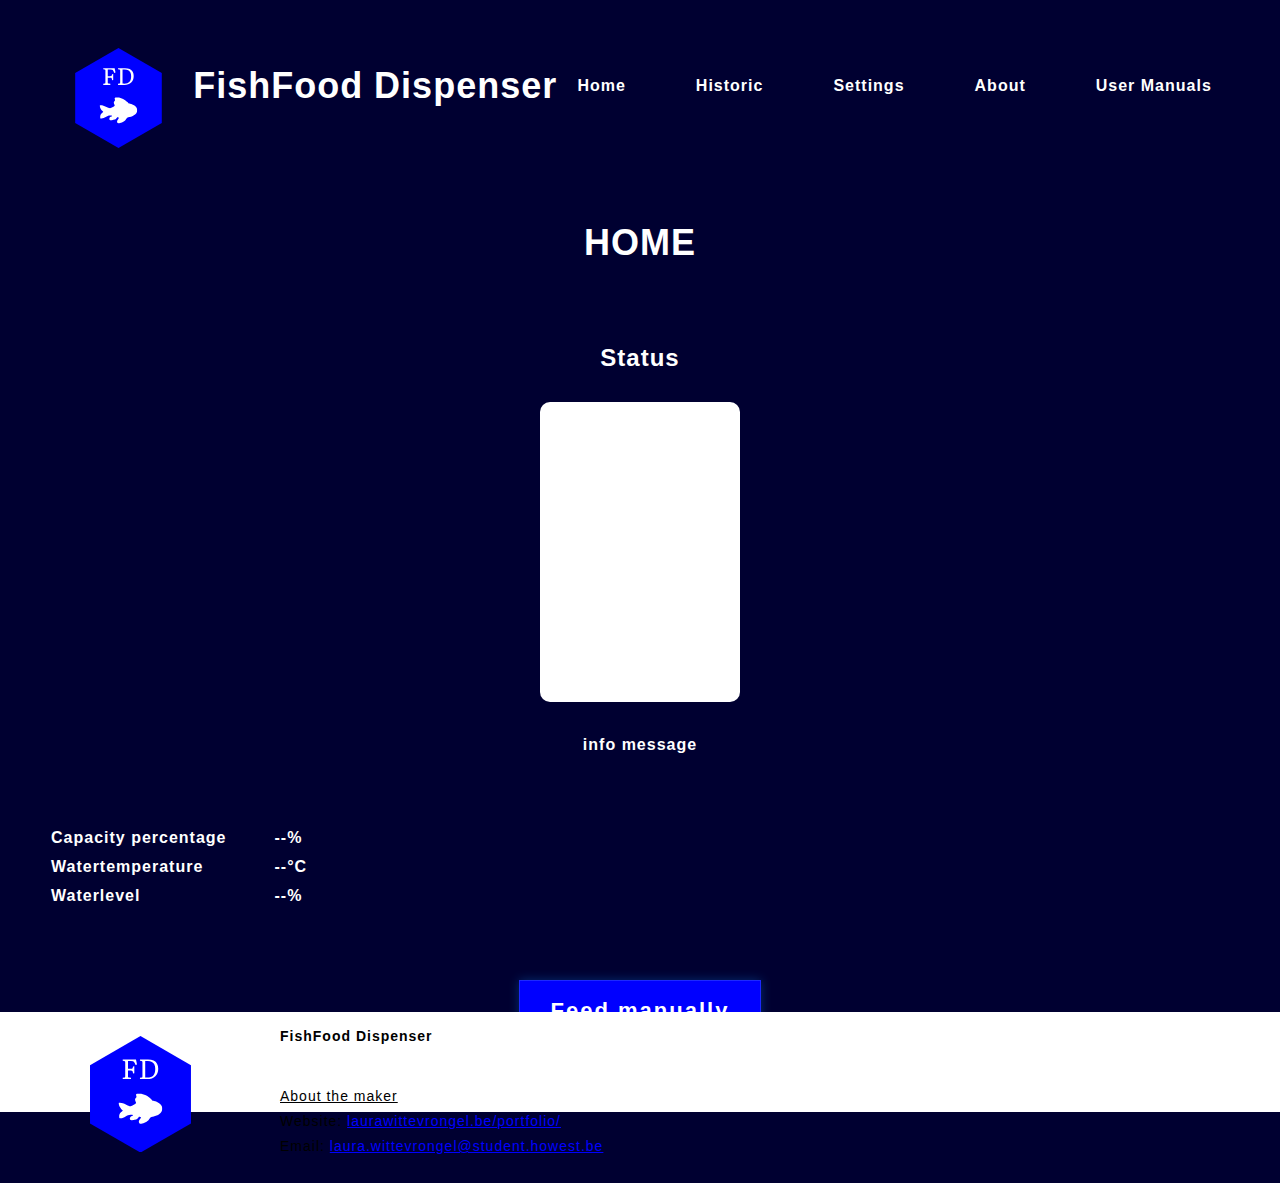
==== commit 16ddf379: "lcd werkt" ====
--- a/Code/Frontend/index.html
+++ b/Code/Frontend/index.html
@@ -110,11 +110,28 @@
                       <div class="js-bar c-status-bar--0 o-layout--justify-center"></div>
                     </div>
                   </div>
-                  <div class="o-layout__item"><h3 class="c-status-bar__parameters">Important parameters:</h3></div>
+                  <div class="o-layout__item js-status-message c-status-bar__message">info message</div>
+                  <table class="c-table-home">
+                    <tr>
+                      <th>Capacity percentage</th>
+                      <td class="js-status-percentage c-table__capacity">--%</td>
+                    </tr>
+                    <tr>
+                      <th>Watertemperature</th>
+                      <td class="js-watertemp c-table__temp">--°C</td>
+                    </tr>
+                    <tr>
+                      <th>Waterlevel</th>
+                      <td class="js-waterlevel c-table__level">--%</td>
+                    </tr>
+
+                  </table>
+
+                  
+                  <!-- <div class="o-layout__item"><h3 class="c-status-bar__parameters">Important parameters:</h3></div>
                   <div class="o-layout__item js-status-percentage c-status-bar__percentage">--%</div>
                   <div class="o-layout__item js-watertemp c-status__parameter--watertemp">--°C</div>
-                  <div class="o-layout__item js-waterlevel c-status__parameter--waterlevel">--%</div>
-                  <div class="o-layout__item js-status-message c-status-bar__message">info message</div>
+                  <div class="o-layout__item js-waterlevel c-status__parameter--waterlevel">--%</div> -->
                   <div class="o-layout__item  btn_feedmanually">
                     <div class="c-btn-cta js-btn-feedmanually">
                       <a class="c-btn-cta--link" href="#!">Feed manually</a>
--- a/Code/Frontend/style/screen.css
+++ b/Code/Frontend/style/screen.css
@@ -735,18 +735,12 @@
   margin-bottom: 2px;
 }
 
-.c-status-bar__percentage {
-  font-size: 30px;
-  margin: 30px;
-}
-
 .c-status-bar__message{
   margin-top: 30px;
-}
-
-.c-status-bar__parameters{
-  margin-top: 30px;
-}
+  text-align: center;
+}
+
+
 
 /*
     Component: Nav
@@ -1011,6 +1005,10 @@
   box-shadow: inset 0 0 0 1px rgba(142, 199, 255, 0.4), 0 0 10px rgba(17, 149, 255, 0.8);
 }
 
+.c-btn-cta--save{
+  margin-top: 450px;
+}
+
 /*
     Component: Table
     ---
@@ -1032,6 +1030,22 @@
 
 .c-table td {
   color: #000;
+}
+
+
+/*
+    Component: Table home
+    ---
+    Home table with data from database
+*/
+
+.c-table-home {
+  margin-top: 65px;
+  text-align: left;
+}
+
+.c-table__capacity, .c-table__temp, .c-table__level{
+  padding-left: 45px;
 }
 
 /*------------------------------------*\
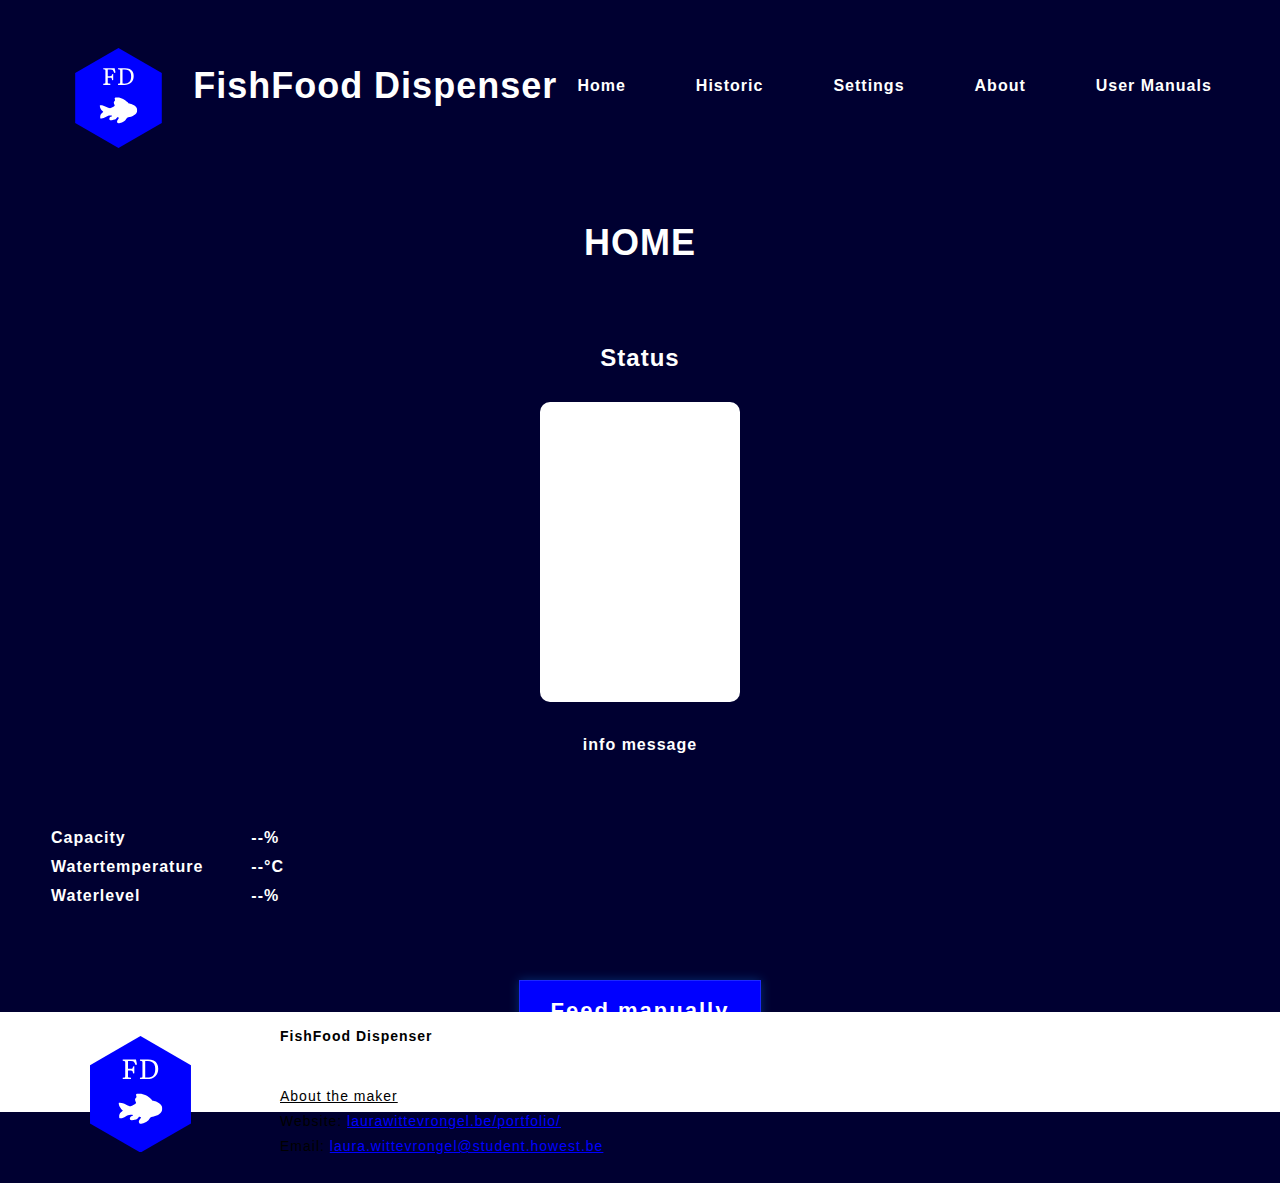
==== commit f5c565b6: "lcd" ====
--- a/Code/Frontend/index.html
+++ b/Code/Frontend/index.html
@@ -113,7 +113,7 @@
                   <div class="o-layout__item js-status-message c-status-bar__message">info message</div>
                   <table class="c-table-home">
                     <tr>
-                      <th>Capacity percentage</th>
+                      <th>Capacity</th>
                       <td class="js-status-percentage c-table__capacity">--%</td>
                     </tr>
                     <tr>
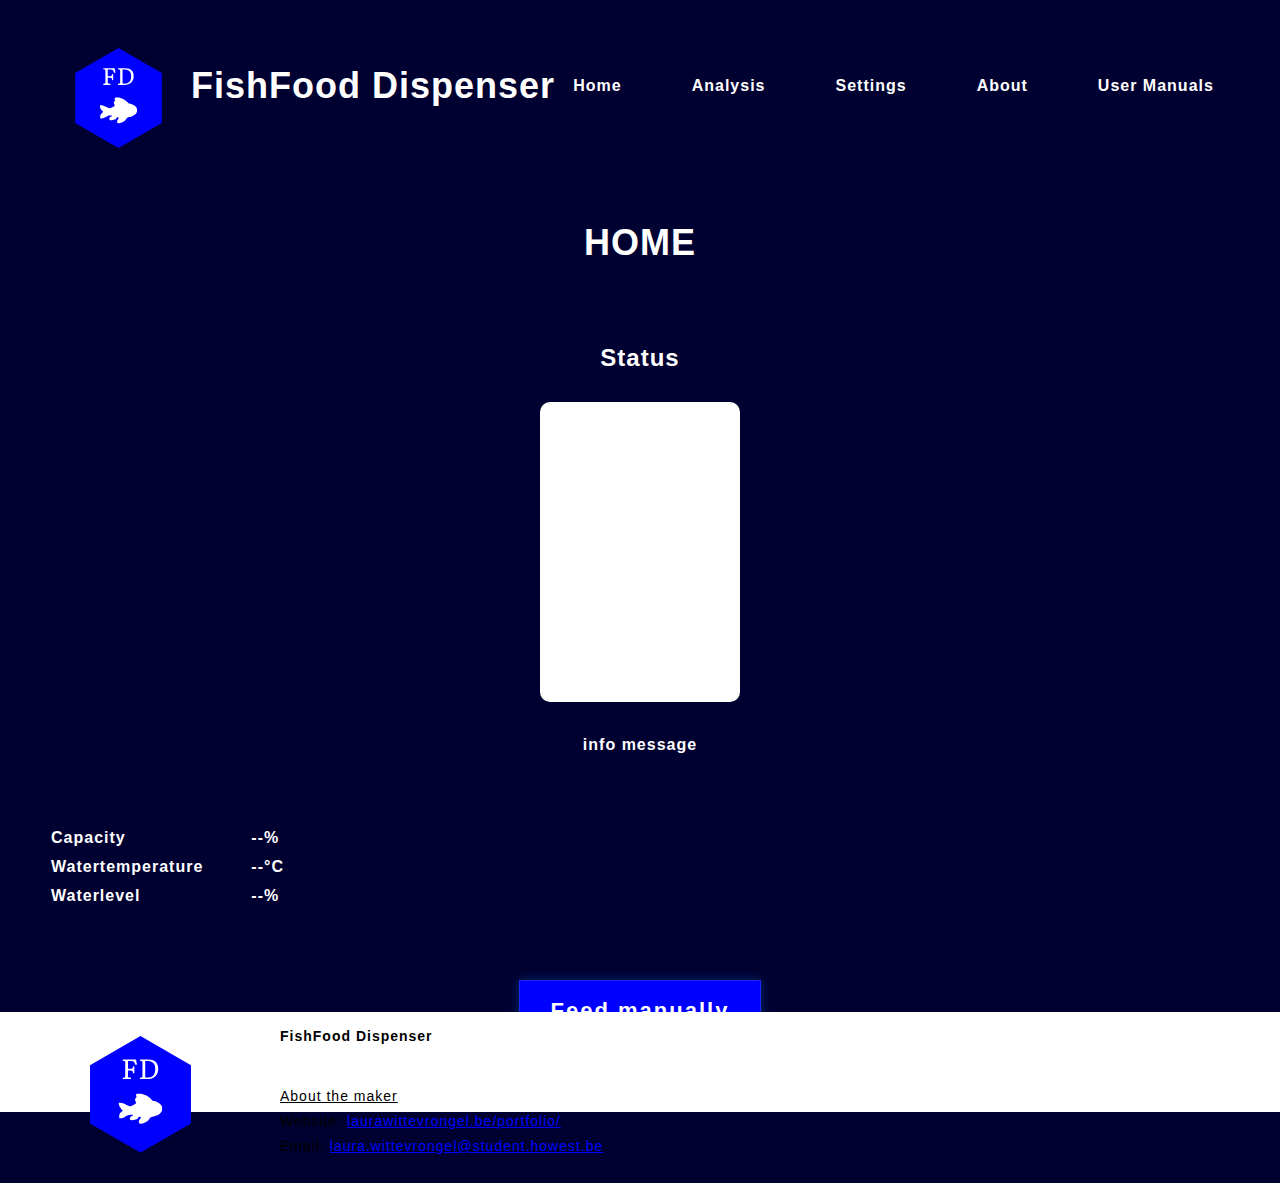
==== commit b7059577: "frontend settings" ====
--- a/Code/Frontend/index.html
+++ b/Code/Frontend/index.html
@@ -54,7 +54,7 @@
                 <nav class="c-nav">
                   <ul class="o-list c-nav__list">
                     <li class="c-nav__item is-selected"><a class="c-nav__link" href="index.html">Home</a></li>
-                    <li class="c-nav__item"><a class="c-nav__link" href="data.html">Historic</a></li>
+                    <li class="c-nav__item"><a class="c-nav__link" href="analysis.html">Analysis</a></li>
                     <li class="c-nav__item"><a class="c-nav__link" href="settings.html">Settings</a></li>
                     <li class="c-nav__item"><a class="c-nav__link" href="about.html">About</a></li>
                     <li class="c-nav__item"><a class="c-nav__link" href="usermanuals.html">User Manuals</a></li>
@@ -196,7 +196,7 @@
           <nav class="c-nav">
             <ul class="o-list c-nav__list">
               <li class="c-nav__item is-selected"><a class="c-nav__link" href="index.html">Home</a></li>
-              <li class="c-nav__item"><a class="c-nav__link" href="data.html">Data</a></li>
+              <li class="c-nav__item"><a class="c-nav__link" href="analysis.html">Analysis</a></li>
               <li class="c-nav__item"><a class="c-nav__link" href="settings.html">Settings</a></li>
               <li class="c-nav__item"><a class="c-nav__link" href="about.html">About</a></li>
               <li class="c-nav__item"><a class="c-nav__link" href="usermanuals.html">User Manuals</a></li>
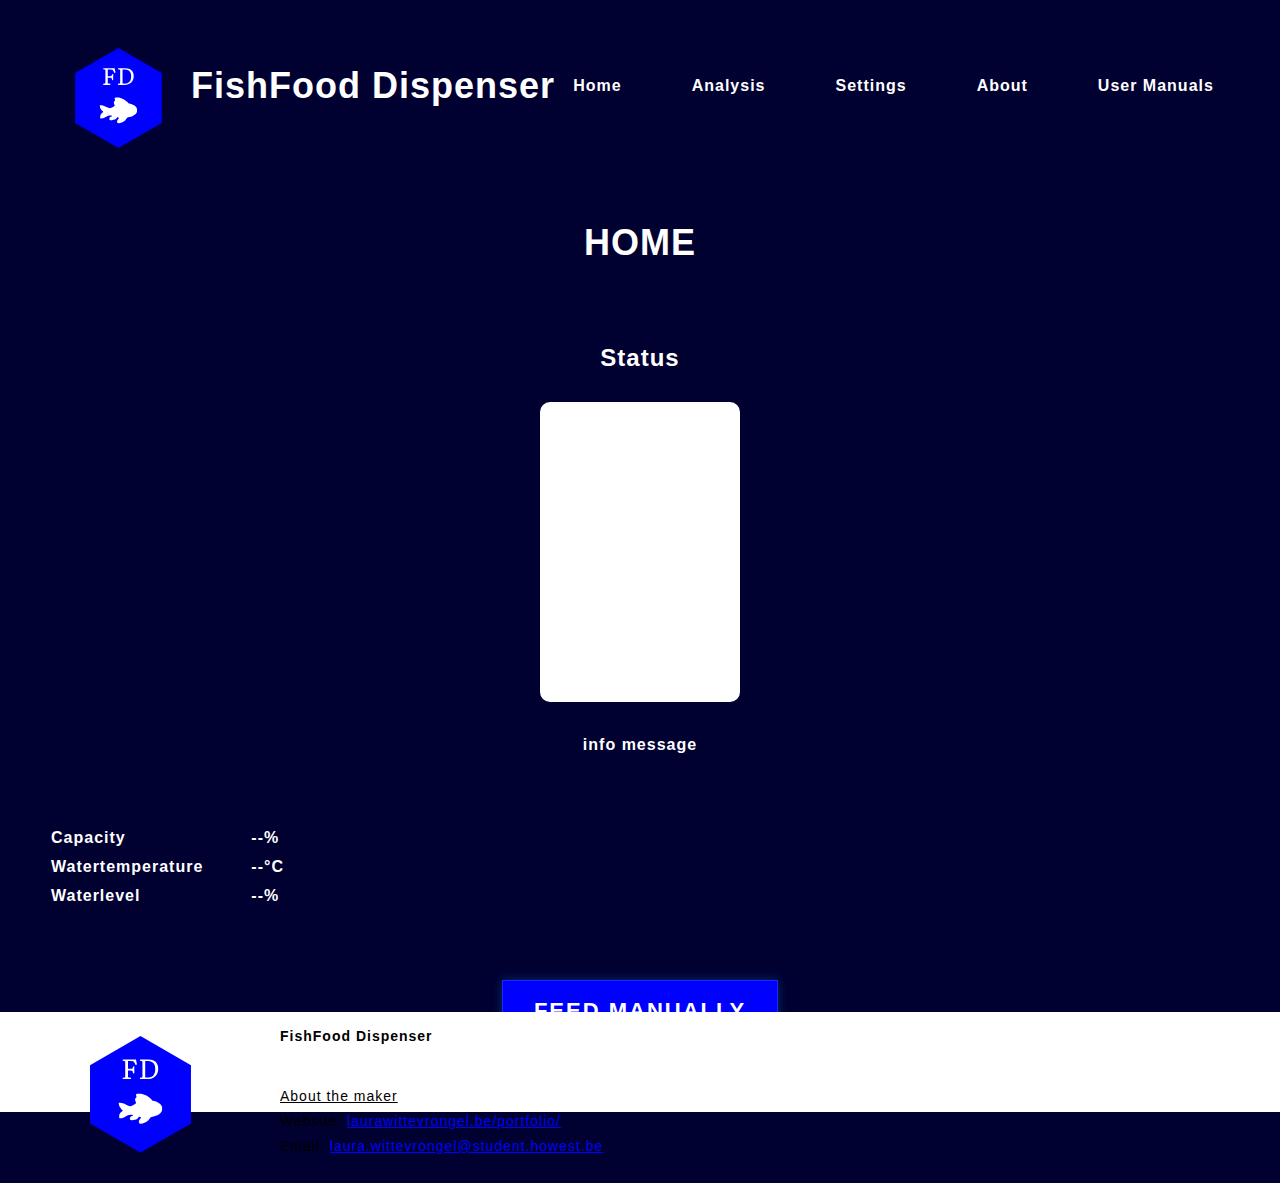
==== commit 3f21ab93: "settings page done" ====
--- a/Code/Frontend/index.html
+++ b/Code/Frontend/index.html
@@ -134,7 +134,7 @@
                   <div class="o-layout__item js-waterlevel c-status__parameter--waterlevel">--%</div> -->
                   <div class="o-layout__item  btn_feedmanually">
                     <div class="c-btn-cta js-btn-feedmanually">
-                      <a class="c-btn-cta--link" href="#!">Feed manually</a>
+                      <a class="c-btn-cta--link" href="#!">FEED MANUALLY</a>
                     </div>
                   </div>
                 </div>
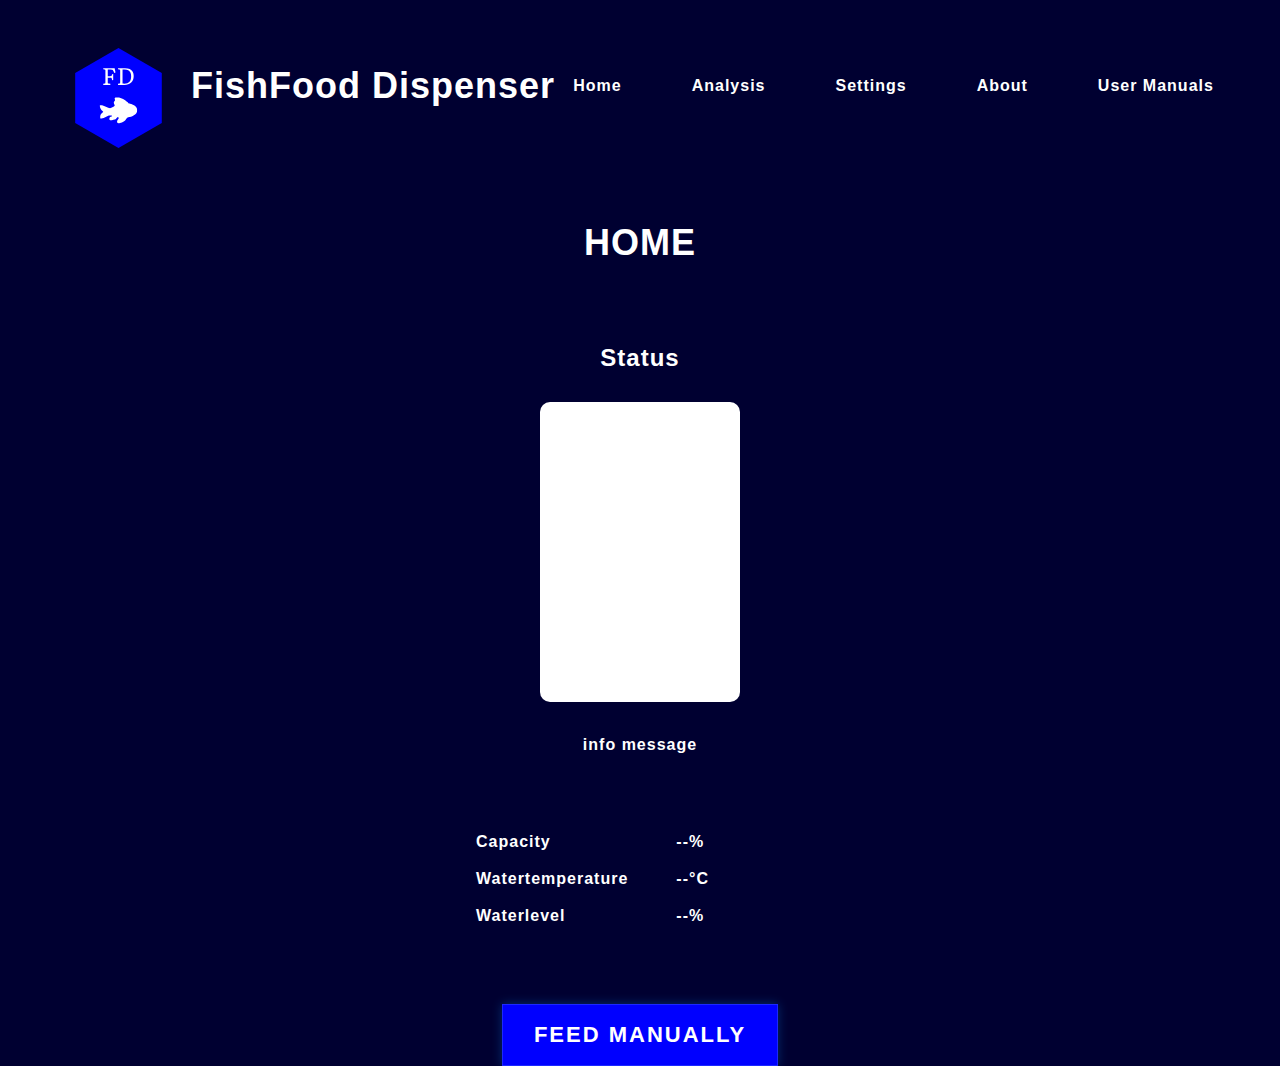
==== commit db3d4878: "css aangepast" ====
--- a/Code/Frontend/index.html
+++ b/Code/Frontend/index.html
@@ -111,7 +111,7 @@
                     </div>
                   </div>
                   <div class="o-layout__item js-status-message c-status-bar__message">info message</div>
-                  <table class="c-table-home">
+                  <table class="c-table c-table--home">
                     <tr>
                       <th>Capacity</th>
                       <td class="js-status-percentage c-table__capacity">--%</td>
@@ -143,7 +143,7 @@
           </section>
         </div>
       </div>
-      <footer class="c-footer">
+      <!-- <footer class="c-footer">
         <div class="o-container">
           <div class="o-section">
             <div class="o-layout">
@@ -176,7 +176,7 @@
             </div>
           </div>
         </div>
-      </footer>
+      </footer> -->
     <aside class="c-mobile-nav">
       <div class="c-mobile-nav__bg"></div>
       <div class="c-mobile-nav__body">
--- a/Code/Frontend/style/screen.css
+++ b/Code/Frontend/style/screen.css
@@ -13,8 +13,8 @@
 */
 
 html {
-  min-height: 100vh;
-  height: fit-content;
+  /* min-height: 100vh;
+  height: fit-content; */
   font-size: 16px;
   line-height: 25px;
   /*font-family: "", Helvetica, arial, sans-serif;*/
@@ -30,8 +30,8 @@
 }
 
 body{
-  min-height: inherit;
-  height: inherit;
+  /* min-height: inherit;
+  height: inherit; */
   display: flex;
   flex-direction: column;
 }
@@ -216,6 +216,11 @@
   padding-bottom: 48px;
 }
 
+.o-row--lr {
+  padding-right: 10px;
+  padding-left: 10px;
+}
+
 @media (min-width: 768px) {
   .o-row {
     padding-left: 48px;
@@ -460,10 +465,10 @@
     ---
     Content component
 */
-.c-content{
+/* .c-content{
   flex: 1;
   margin-bottom: 70px;
-}
+} */
 
 /*
     Component: mobile nav
@@ -479,7 +484,7 @@
   top: 0;
   right: 0;
   left: 0;
-  height: 100vh;
+  /* height: 100vh; */
   /*state 1*/
   /*opacity: 0;*/
   /*animeren tussen de 2 states.*/
@@ -518,8 +523,8 @@
 }
 
 .c-page {
-  min-height: inherit;
-  height: inherit;
+  /* min-height: inherit;
+  height: inherit; */
   transition: transform 0.25s ease;
   transform: translateX(0);
 }
@@ -958,6 +963,20 @@
     font-size: 66px;
     line-height: 72px;
   }
+}
+
+/*
+    Component: Table
+    ---
+    Table with data from database
+*/
+
+.c-form {
+  width: 100%;
+}
+
+.c-form input {
+  margin-top: 10px;
 }
 
 /*
@@ -1006,7 +1025,8 @@
 }
 
 .c-btn-cta--save{
-  margin-top: 450px;
+  margin-top: 150px;
+  
 }
 
 /*
@@ -1019,34 +1039,72 @@
   width: 100%;
 }
 
-.c-table th {
+.c-table--analysis th {
   background-color: #0000ff;
   width: 33%;
 }
 
-.c-table tr:nth-child(even) {
+.c-table--analysis th, .c-table td{
+  padding-top: 5px;
+  padding-bottom: 5px;
+}
+
+.c-table--analysis tr:nth-child(odd) {
+  background-color: #c0c0c0;
+  width: 33%;
+}
+
+.c-table--analysis tr:nth-child(even) {
   background-color: #f2f2f2;
 }
 
-.c-table td {
+.c-table--analysis td {
   color: #000;
 }
 
-
-/*
-    Component: Table home
-    ---
-    Home table with data from database
-*/
-
-.c-table-home {
+.c-table--home {
   margin-top: 65px;
   text-align: left;
+  margin-left: 2px;
+  margin-right: 2px;
+}
+
+.c-table--home tr th{
+  width: 10px;
 }
 
 .c-table__capacity, .c-table__temp, .c-table__level{
   padding-left: 45px;
 }
+
+@media (min-width: 576px) {
+  .c-table--home {
+    margin-left: 120px;
+    margin-right: 120px;
+  }
+}
+
+@media (min-width: 768px){
+  .c-table--home {
+    margin-left: 215px;
+    margin-right: 215px;
+  }
+}
+
+@media (min-width: 992px){
+  .c-table--home {
+    margin-left: 325px;
+    margin-right: 325px;
+  }
+}
+
+@media (min-width: 1200px){
+  .c-table--home {
+    margin-left: 425px;
+    margin-right: 425px;
+  }
+}
+
 
 /*------------------------------------*\
   #UTILITIES
